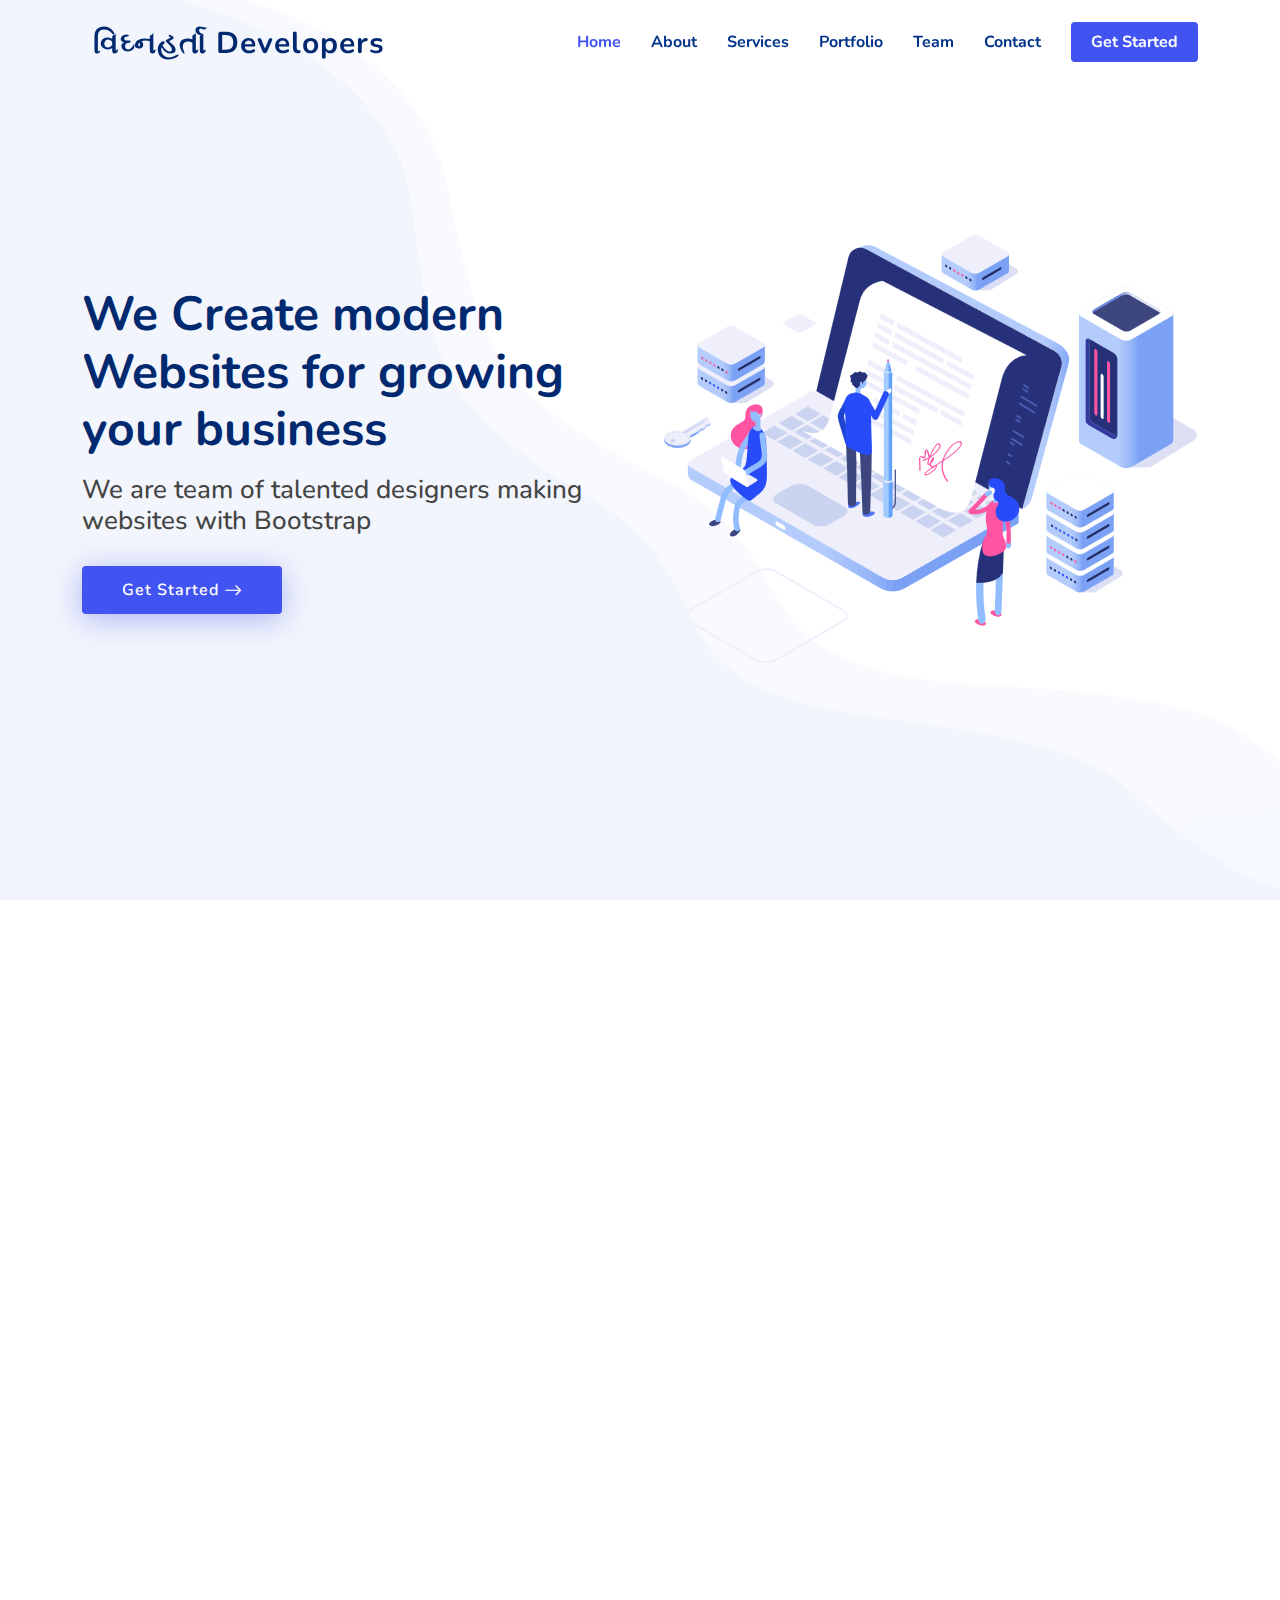
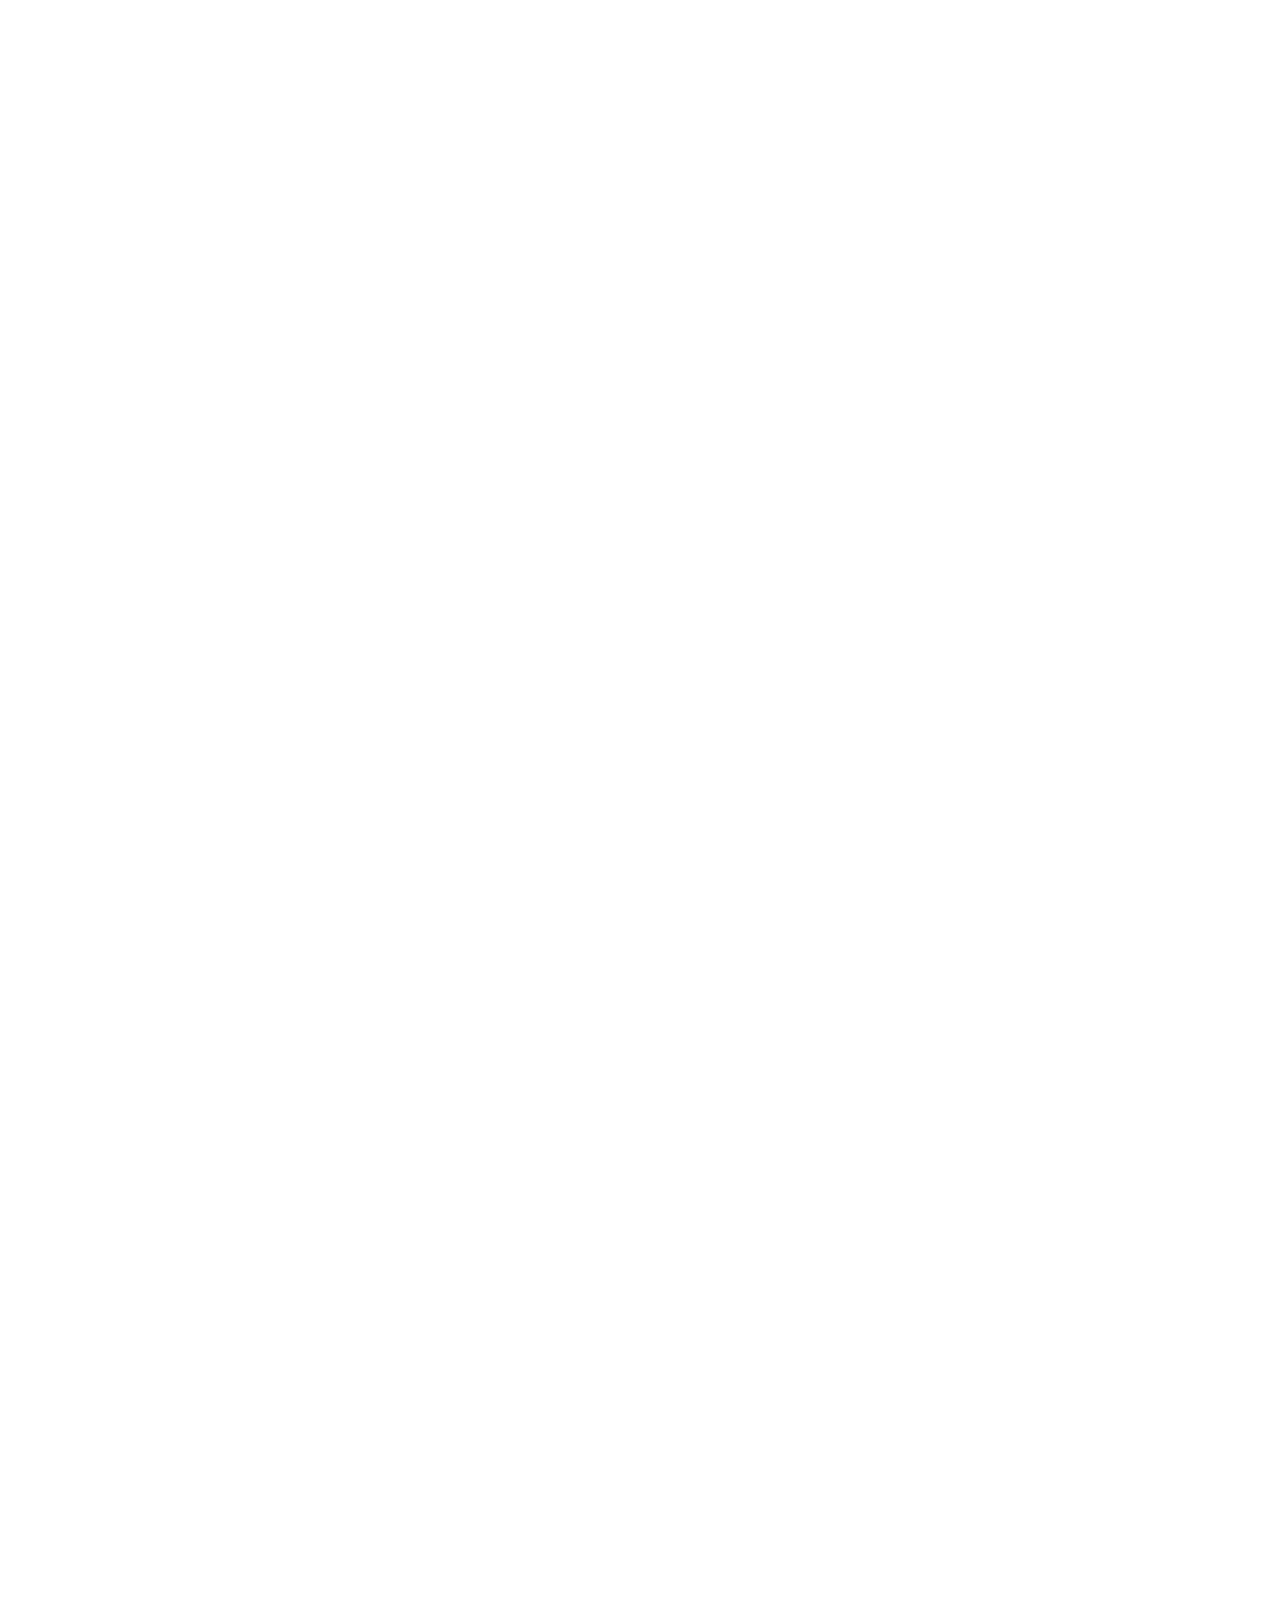
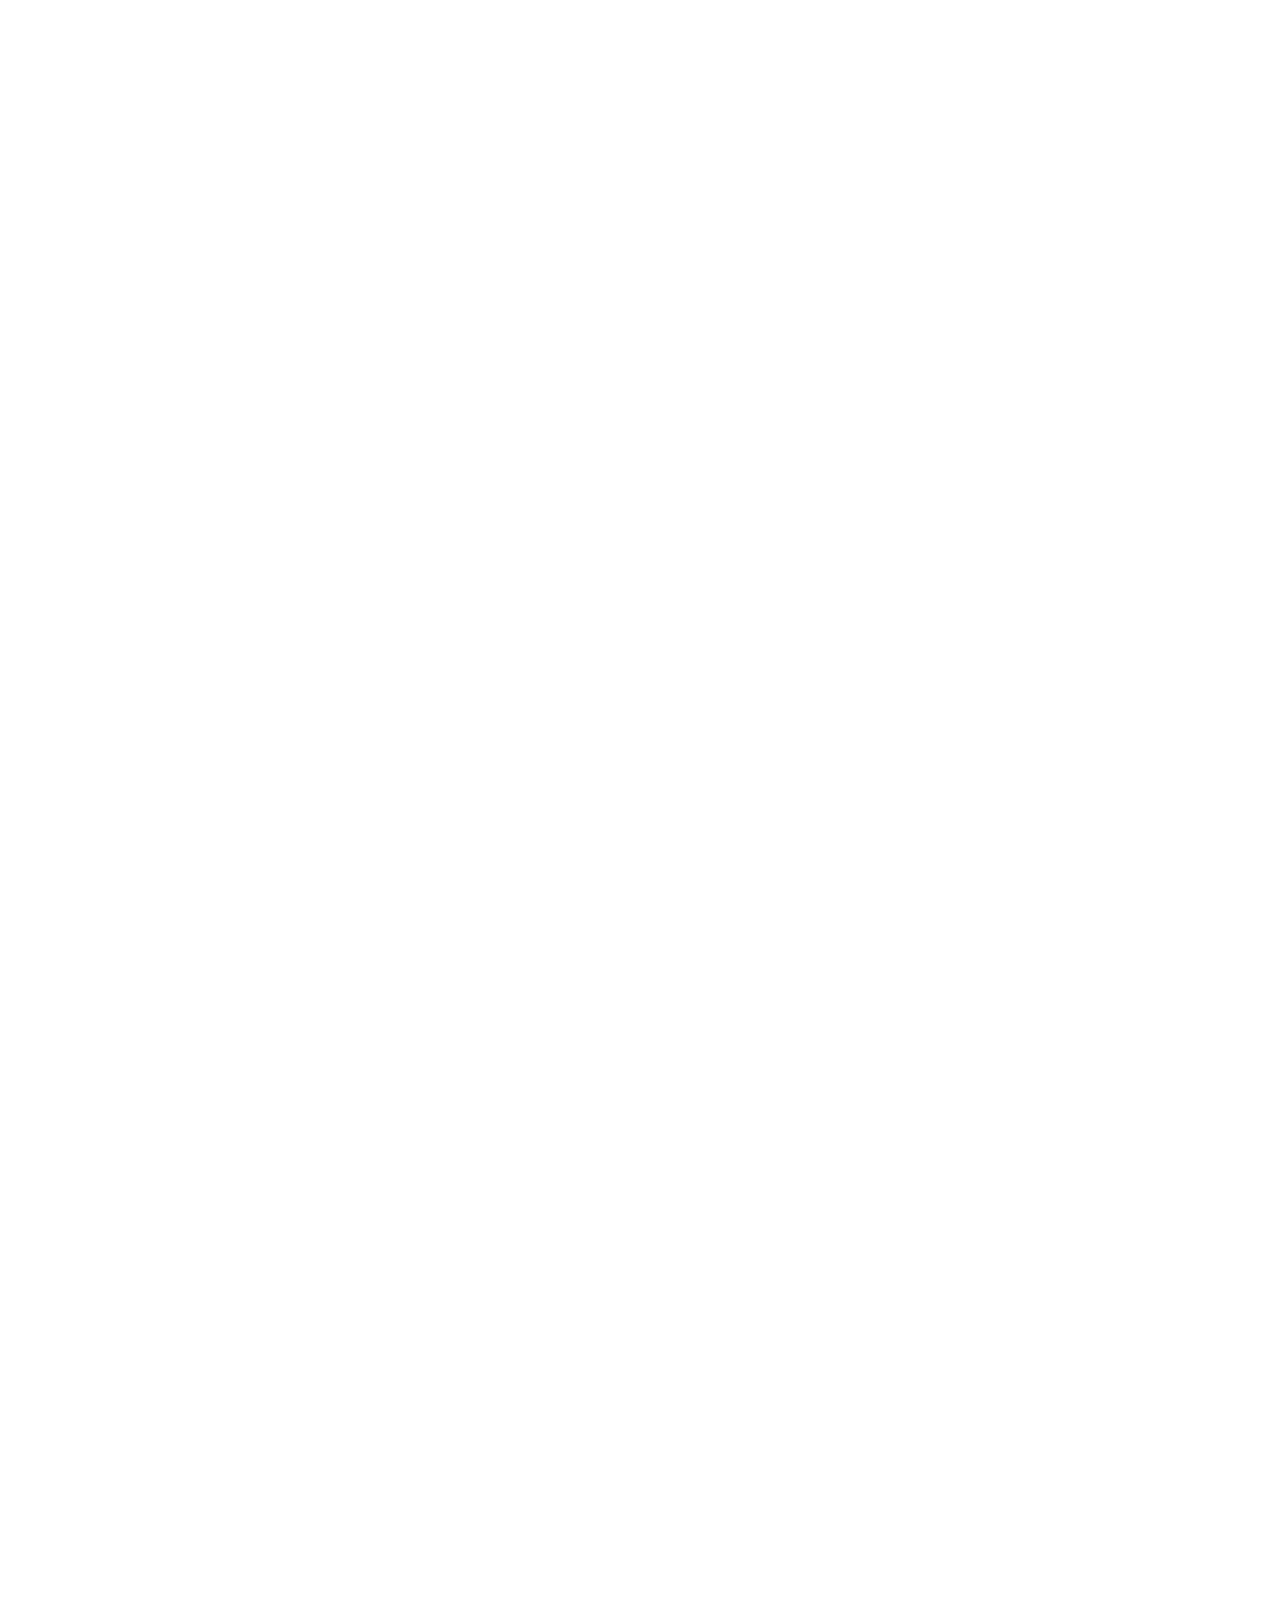
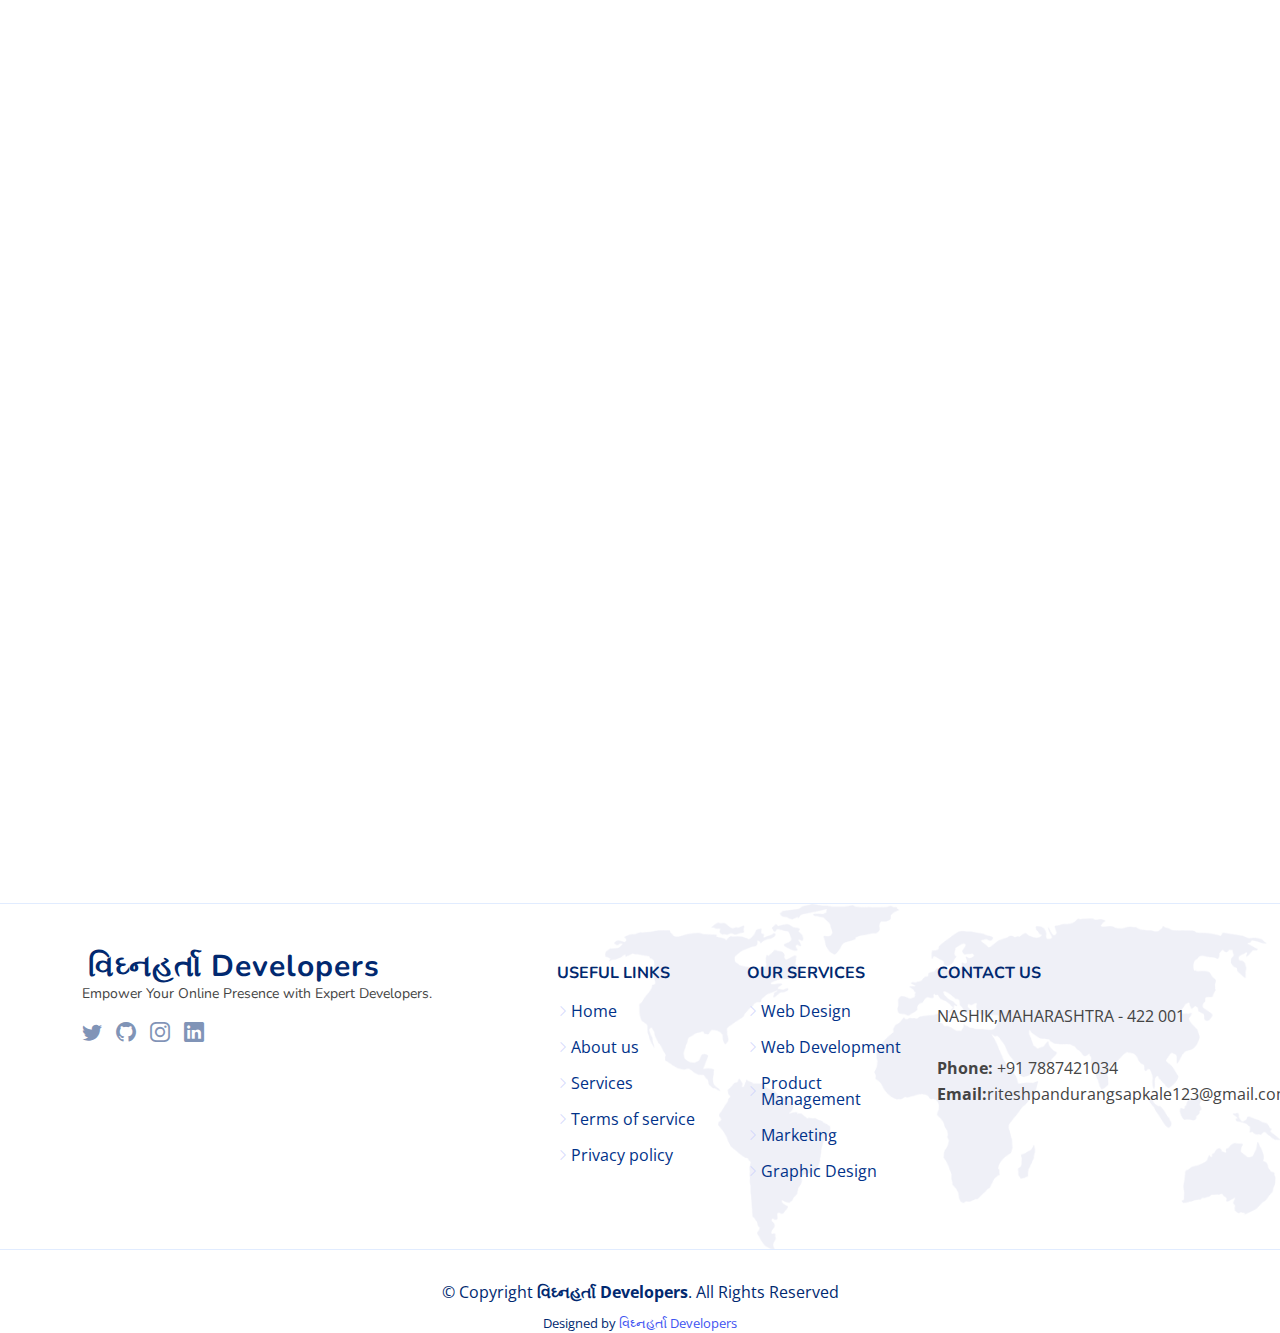
==== index.html @ b21da6dd "first commit" ====
<!DOCTYPE html>
<html lang="en">

<head>
  <meta charset="utf-8">
  <meta content="width=device-width, initial-scale=1.0" name="viewport">

  <title>Vighnaharta Developers</title>
  <meta content="" name="description">
  <meta content="" name="keywords">

  <!-- Favicons -->
  <link href="assets/img/—Pngtree—lord ganesha hindu god vector_9169460.png" rel="icon">
  <link href="assets/img/—Pngtree—lord ganesha hindu god vector_9169460.png" rel="—Pngtree—lord">

  <!-- Google Fonts -->
  <link href="https://fonts.googleapis.com/css?family=Open+Sans:300,300i,400,400i,600,600i,700,700i|Nunito:300,300i,400,400i,600,600i,700,700i|Poppins:300,300i,400,400i,500,500i,600,600i,700,700i" rel="stylesheet">

  <!-- Vendor CSS Files -->
  <link href="assets/vendor/aos/aos.css" rel="stylesheet">
  <link href="assets/vendor/bootstrap/css/bootstrap.min.css" rel="stylesheet">
  <link href="assets/vendor/bootstrap-icons/bootstrap-icons.css" rel="stylesheet">
  <link href="assets/vendor/glightbox/css/glightbox.min.css" rel="stylesheet">
  <link href="assets/vendor/remixicon/remixicon.css" rel="stylesheet">
  <link href="assets/vendor/swiper/swiper-bundle.min.css" rel="stylesheet">

  <!-- Template Main CSS File -->
  <link href="assets/css/style.css" rel="stylesheet">

  <!-- =======================================================
  * Template Name: FlexStart
  * Template URL: https://bootstrapmade.com/flexstart-bootstrap-startup-template/
  * Updated: Mar 17 2024 with Bootstrap v5.3.3
  * Author: BootstrapMade.com
  * License: https://bootstrapmade.com/license/
  ======================================================== -->
</head>

<body>

  <!-- ======= Header ======= -->
  <header id="header" class="header fixed-top">
    <div class="container-fluid container-xl d-flex align-items-center justify-content-between">

      <a href="index.html" class="logo d-flex align-items-center">
        <img src="assets/img/—Pngtree—lord ganesha hindu god vector_9169460.png" alt="">
        <span>વિઘ્નહર્તા Developers </span>
      </a>

      <nav id="navbar" class="navbar">
        <ul>
          <li><a class="nav-link scrollto active" href="#hero">Home</a></li>
          <li><a class="nav-link scrollto" href="#about">About</a></li>
          <li><a class="nav-link scrollto" href="#features">Services</a></li>
          <li><a class="nav-link scrollto" href="#portfolio">Portfolio</a></li>
          <li><a class="nav-link scrollto" href="#team">Team</a></li>

            <ul>

              <li><a class="nav-link scrollto" href="https://linktr.ee/riteshsapkale">Contact</a></li>
          <li><a class="getstarted scrollto" href="https://linktr.ee/riteshsapkale">Get Started</a></li>
        </ul>
        <i class="bi bi-list mobile-nav-toggle"></i>
      </nav><!-- .navbar -->

    </div>
  </header><!-- End Header -->

  <!-- ======= Hero Section ======= -->
  <section id="hero" class="hero d-flex align-items-center">

    <div class="container">
      <div class="row">
        <div class="col-lg-6 d-flex flex-column justify-content-center">
          <h1 data-aos="fade-up">We Create modern Websites for growing your business</h1>
          <h2 data-aos="fade-up" data-aos-delay="400">We are team of talented designers making websites with Bootstrap</h2>
          <div data-aos="fade-up" data-aos-delay="600">
            <div class="text-center text-lg-start">
              <a href="https://linktr.ee/riteshsapkale" class="btn-get-started scrollto d-inline-flex align-items-center justify-content-center align-self-center">
                <span>Get Started</span>
                <i class="bi bi-arrow-right"></i>
              </a>
            </div>
          </div>
        </div>
        <div class="col-lg-6 hero-img" data-aos="zoom-out" data-aos-delay="200">
          <img src="assets/img/hero-img.png" class="img-fluid" alt="">
        </div>
      </div>
    </div>

  </section><!-- End Hero -->

  <main id="main">
    <!-- ======= About Section ======= -->
    <section id="about" class="about">

      <div class="container" data-aos="fade-up">
        <div class="row gx-0">

          <div class="col-lg-6 d-flex flex-column justify-content-center" data-aos="fade-up" data-aos-delay="200">
            <div class="content">
              <h3>Who We Are</h3>
              <h2>We are Always Ready To Develop & Design your Website </h2>
              <p>
                Welcome to R Company, your premier partner for innovative website design and development. Specializing in Bootstrap, we deliver responsive, mobile-first websites that are not only visually appealing but also highly functional. Our team of expert designers and developers is dedicated to creating custom solutions that enhance user experience and engagement, ensuring your business stands out in the digital landscape. Let us help you transform your online presence with cutting-edge design and robust development.
              </p>
              <div class="text-center text-lg-start">
                <a href="https://linktr.ee/riteshsapkale" class="btn-read-more d-inline-flex align-items-center justify-content-center align-self-center">
                  <span>Read More</span>
                  <i class="bi bi-arrow-right"></i>
                </a>
              </div>
            </div>
          </div>

          <div class="col-lg-6 d-flex align-items-center" data-aos="zoom-out" data-aos-delay="200">
            <img src="assets/img/about.jpg" class="img-fluid" alt="">
          </div>

        </div>
      </div>

    </section><!-- End About Section -->

    <!-- ======= Values Section ======= -->
    <section id="values" class="values">

      <div class="container" data-aos="fade-up">

        <header class="section-header">
          <h2>Our Values</h2>
          <p>Get Your Dreams Come True With Top Quality Website Development Services</p>
        </header>

        <div class="row">

          <div class="col-lg-4" data-aos="fade-up" data-aos-delay="200">
            <div class="box">
              <img src="assets/img/values-1.png" class="img-fluid" alt="">
              <h3>Get Quality Website Development Services</h3>
              <p>we have Transforming Ideas into Digital Reality: Expert Website Development Services.</p>
            </div>
          </div>

          <div class="col-lg-4 mt-4 mt-lg-0" data-aos="fade-up" data-aos-delay="400">
            <div class="box">
              <img src="assets/img/values-2.png" class="img-fluid" alt="">
              <h3>Get Fast Delivery Service</h3>
              <p>Ready, Set, Launch: Accelerate Your Online Success with Fast Website Delivery.</p>
            </div>
          </div>

          <div class="col-lg-4 mt-4 mt-lg-0" data-aos="fade-up" data-aos-delay="600">
            <div class="box">
              <img src="assets/img/values-3.png" class="img-fluid" alt="">
              <h3> Get All Type Of Websites </h3>
              <p>We offers All Types of Websites, One High Standard of Excellence.</p>
            </div>
          </div>

        </div>

      </div>

    </section><!-- End Values Section -->

    <!-- ======= Counts Section ======= -->
    <section id="counts" class="counts">
      <div class="container" data-aos="fade-up">

        <div class="row gy-4">

          <div class="col-lg-3 col-md-6">
            <div class="count-box">
              <i class="bi bi-emoji-smile"></i>
              <div>
                <span data-purecounter-start="0" data-purecounter-end="99" data-purecounter-duration="1" class="purecounter"></span>
                <p>Happy Clients</p>
              </div>
            </div>
          </div>

          <div class="col-lg-3 col-md-6">
            <div class="count-box">
              <i class="bi bi-journal-richtext" style="color: #ee6c20;"></i>
              <div>
                <span data-purecounter-start="0" data-purecounter-end="119" data-purecounter-duration="1" class="purecounter"></span>
                <p>Projects</p>
              </div>
            </div>
          </div>

          <div class="col-lg-3 col-md-6">
            <div class="count-box">
              <i class="bi bi-headset" style="color: #15be56;"></i>
              <div>
                <span data-purecounter-start="0" data-purecounter-end="24" data-purecounter-duration="1" class="purecounter"></span>
                <p>Hours Of Support</p>
              </div>
            </div>
          </div>

          <div class="col-lg-3 col-md-6">
            <div class="count-box">
              <i class="bi bi-people" style="color: #bb0852;"></i>
              <div>
                <span data-purecounter-start="0" data-purecounter-end="9" data-purecounter-duration="1" class="purecounter"></span>
                <p>Hard Workers</p>
              </div>
            </div>
          </div>

        </div>

      </div>
    </section><!-- End Counts Section -->

    <!-- ======= Features Section ======= -->
    <section id="features" class="features">

      <div class="container" data-aos="fade-up">

        <header class="section-header">
          <h2>Features</h2>
          <p>Turn Your Vision into Reality with Our Advanced Website Features and Support</p>
        </header>

        <div class="row">

          <div class="col-lg-6">
            <img src="assets/img/features.png" class="img-fluid" alt="">
          </div>

          <div class="col-lg-6 mt-5 mt-lg-0 d-flex">
            <div class="row align-self-center gy-4">

              <div class="col-md-6" data-aos="zoom-out" data-aos-delay="200">
                <div class="feature-box d-flex align-items-center">
                  <i class="bi bi-check"></i>
                  <h3>Custom Design</h3>
                </div>
              </div>

              <div class="col-md-6" data-aos="zoom-out" data-aos-delay="300">
                <div class="feature-box d-flex align-items-center">
                  <i class="bi bi-check"></i>
                  <h3>Responsive Design</h3>
                </div>
              </div>

              <div class="col-md-6" data-aos="zoom-out" data-aos-delay="400">
                <div class="feature-box d-flex align-items-center">
                  <i class="bi bi-check"></i>
                  <h3>Content Management System (CMS)</h3>
                </div>
              </div>

              <div class="col-md-6" data-aos="zoom-out" data-aos-delay="500">
                <div class="feature-box d-flex align-items-center">
                  <i class="bi bi-check"></i>
                  <h3>E-commerce Functionality</h3>
                </div>
              </div>

              <div class="col-md-6" data-aos="zoom-out" data-aos-delay="600">
                <div class="feature-box d-flex align-items-center">
                  <i class="bi bi-check"></i>
                  <h3>Technical Support</h3>
                </div>
              </div>

              <div class="col-md-6" data-aos="zoom-out" data-aos-delay="700">
                <div class="feature-box d-flex align-items-center">
                  <i class="bi bi-check"></i>
                  <h3>Social Media Integration</h3>
                </div>
              </div>

              <div class="col-md-6" data-aos="zoom-out" data-aos-delay="700">
                <div class="feature-box d-flex align-items-center">
                  <i class="bi bi-check"></i>
                  <h3>Digital Marketing</h3>
                </div>
              </div>
              <div class="col-md-6" data-aos="zoom-out" data-aos-delay="700">
                <div class="feature-box d-flex align-items-center">
                  <i class="bi bi-check"></i>
                  <h3>Graphic Design</h3>
                </div>
              </div>



            </div>
          </div>

        </div> <!-- / row -->

        <!-- Feature Tabs -->
        <div class="row feture-tabs" data-aos="fade-up">
          <div class="col-lg-6">
            <h3>We Will Help You In Your College Project's with Our Expertise.</h3>

            <!-- Tabs -->
            <ul class="nav nav-pills mb-3">
              <li>
                <a class="nav-link active" data-bs-toggle="pill" href="#tab1">Project Managemen</a>
              </li>
              <li>
                <a class="nav-link" data-bs-toggle="pill" href="#tab2"> Design & Development</a>
              </li>
              <li>
                <a class="nav-link" data-bs-toggle="pill" href="#tab3">Testing and Debugging</a>
              </li>
            </ul><!-- End Tabs -->

            <!-- Tab Content -->
            <div class="tab-content">

              <div class="tab-pane fade show active" id="tab1">
                <p> Provide project management support by assisting with task planning, milestone tracking, and coordinating team efforts if it's a group project.</p>
                <div class="d-flex align-items-center mb-2">
                  <i class="bi bi-check2"></i>
                  <h4>Get Help In Presentation and Demo</h4>
                </div>
                <p>Help prepare for presentations and demos by creating visually appealing slides, rehearsing presentations, and showcasing the website's features and functionalities effectively.</p>
                <div class="d-flex align-items-center mb-2">
                  <i class="bi bi-check2"></i>
                  <h4>Learn Content Creation </h4>
                </div>
                <p>Provide support in creating engaging and relevant content for the website, including text, images, videos, and other media.</p>
              </div><!-- End Tab 1 Content -->

              <div class="tab-pane fade show" id="tab2">
                <p>Help with creating visually appealing layouts, choosing color schemes, selecting fonts, and optimizing user experience (UX) and user interface (UI) design.</p>
                <div class="d-flex align-items-center mb-2">
                  <i class="bi bi-check2"></i>
                  <h4>Get Help In Responsive Design </h4>
                </div>
                <p>Ensure that the website is responsive and mobile-friendly, adapting seamlessly to different screen sizes and devices.</p>
                <div class="d-flex align-items-center mb-2">
                  <i class="bi bi-check2"></i>
                  <h4>Get Technical Guidance</h4>
                </div>
                <p>Offer guidance on coding languages (HTML, CSS, Python, JavaScript, etc.), frameworks (Bootstrap, React, Angular, etc.), and best practices in web development.</p>
              </div><!-- End Tab 2 Content -->

              <div class="tab-pane fade show" id="tab3">
                <p>Help with testing the website for functionality, performance, and cross-browser compatibility, as well as identifying and fixing any bugs or issues.</p>
                <div class="d-flex align-items-center mb-2">
                  <i class="bi bi-check2"></i>
                  <h4>Get Help In error & Bug </h4>
                </div>
                <p>Struggling with bugs in your college project? We've got you covered! Let us fix those glitches and ensure your project shines</p>
                <div class="d-flex align-items-center mb-2">
                  <i class="bi bi-check2"></i>
                  <h4>Testing website</h4>
                </div>
                <p>We will Help In testing the website for functionality, performance, and cross-browser compatibility With our Expertise </p>
              </div><!-- End Tab 3 Content -->

            </div>

          </div>

          <div class="col-lg-6">
            <img src="assets/img/features-2.png" class="img-fluid" alt="">
          </div>

        </div><!-- End Feature Tabs -->

        <!-- Feature Icons -->
        <div class="row feature-icons" data-aos="fade-up">
          <h3>Boost Your Website's Reach with Our Expert Marketing Solutions</h3>

          <div class="row">

            <div class="col-xl-4 text-center" data-aos="fade-right" data-aos-delay="100">
              <img src="assets/img/features-3.png" class="img-fluid p-4" alt="">
            </div>

            <div class="col-xl-8 d-flex content">
              <div class="row align-self-center gy-4">

                <div class="col-md-6 icon-box" data-aos="fade-up">
                  <i class="ri-live-fill"></i>
                  <div>
                    <h4>Content Marketing </h4>
                    <p>Create engaging and valuable content such as blog posts, articles, infographics, and videos to attract and engage the target audience, drive traffic, and enhance brand authority.</p>
                  </div>
                </div>

                <div class="col-md-6 icon-box" data-aos="fade-up" data-aos-delay="100">
                  <i class="ri-mail-fill"></i>
                  <div>
                    <h4>Email Marketing</h4>
                    <p>Create and optimize email campaigns to nurture leads, promote products or services, drive sales, and build customer relationships through personalized and targeted messaging.</p>
                  </div>
                </div>

                <div class="col-md-6 icon-box" data-aos="fade-up" data-aos-delay="200">
                  <i class="ri-smartphone-fill"></i>
                  <div>
                    <h4>Mobile Marketing</h4>
                    <p>Optimize the website and marketing strategies for mobile users, considering mobile-friendly design, mobile SEO, app marketing, and location-based targeting</p>
                  </div>
                </div>

                <div class="col-md-6 icon-box" data-aos="fade-up" data-aos-delay="300">
                  <i class="ri-user-heart-fill"></i>
                  <div>
                    <h4>Influencer Marketing</h4>
                    <p>Collaborate with influencers and industry experts to reach a wider audience, gain credibility, and generate buzz around the brand or website.
                    </p>
                  </div>
                </div>

                <div class="col-md-6 icon-box" data-aos="fade-up" data-aos-delay="400">
                  <i class="ri-plant-fill"></i>
                  <div>
                    <h4>Online Reputation Management (ORM)</h4>
                    <p></p>addressing customer feedback, and maintaining a positive brand image across digital channels.
                  </div>
                </div>

                <div class="col-md-6 icon-box" data-aos="fade-up" data-aos-delay="500">
                  <i class="ri-advertisement-fill"></i>
                  <div>
                    <h4>Pay-Per-Click (PPC) Advertising</h4>
                    <p>Set up and manage PPC campaigns on platforms like Google Ads and social media ads to drive targeted traffic, leads, and conversions through paid advertising.</p>
                  </div>
                </div>

              </div>
            </div>

          </div>

        </div><!-- End Feature Icons -->

      </div>

    </section><!-- End Features Section -->

    <!-- ======= Pricing Section ======= -->
    <section id="pricing" class="pricing">

      <div class="container" data-aos="fade-up">

        <header class="section-header">
          <h2>Pricing</h2>
          <p>Check our Pricing</p>
        </header>

        <div class="row gy-4" data-aos="fade-left">

          <div class="col-lg-3 col-md-6" data-aos="zoom-in" data-aos-delay="100">
            <div class="box">
              <h3 style="color: #07d5c0;">Free Plan</h3>
              <div class="price"><sup>₹</sup>0<span></div>
              <img src="assets/img/pricing-free.png" class="img-fluid" alt="">
              <ul>
                <li>Checking</li>
                <li>Advising</li>
                <li>feedback</li>
                <li class="na">error solving</li>
                <li class="na">bug fixing</li>
              </ul>
              <a href="https://tr.ee/Bpcn8s-QHz" class="btn-buy">Get</a>
            </div>
          </div>

          <div class="col-lg-3 col-md-6" data-aos="zoom-in" data-aos-delay="200">
            <div class="box">
              <span class="featured">Featured</span>
              <h3 style="color: #65c600;">Starter Plan</h3>
              <div class="price"><sup>₹</sup>2499<span> </div>
              <img src="assets/img/pricing-starter.png" class="img-fluid" alt="">
              <ul>
                <li>Graphic Design</li>
                <li>Web Design</li>
                <li>bug fixing</li>
                <li>Logo</li>
                <li class="na">website</li>
              </ul>
              <a href="https://tr.ee/Bpcn8s-QHz" class="btn-buy">Get</a>
            </div>
          </div>

          <div class="col-lg-3 col-md-6" data-aos="zoom-in" data-aos-delay="300">
            <div class="box">
              <h3 style="color: #ff901c;">Business Plan</h3>
              <div class="price"><sup>₹</sup>5499<span> </div>
              <img src="assets/img/pricing-business.png" class="img-fluid" alt="">
              <ul>
                <li>College Project</li>
                <li>Graphic Design</li>
                <li>Website</li>
                <li>logo</li>
                <li class="na">Marketing</li>
              </ul>
              <a href="https://tr.ee/Bpcn8s-QHz" class="btn-buy">Get</a>
            </div>
          </div>

          <div class="col-lg-3 col-md-6" data-aos="zoom-in" data-aos-delay="400">
            <div class="box">
              <h3 style="color: #ff0071;">Advanced Plan</h3>
              <div class="price"><sup>₹</sup>8499<span> </div>
              <img src="assets/img/pricing-ultimate.png" class="img-fluid" alt="">
              <ul>
                <li>College Project</li>
                <li>Graphic Design</li>
                <li>Website</li>
                <li>Logo</li>
                <li>Marketing</li>
              </ul>
              <a href="https://tr.ee/Bpcn8s-QHz" class="btn-buy">Get</a>
            </div>
          </div>

        </div>

      </div>

    </section><!-- End Pricing Section -->

    <!-- ======= F.A.Q Section ======= -->
    <section id="faq" class="faq">

      <div class="container" data-aos="fade-up">

        <header class="section-header">
          <h2>F.A.Q</h2>
          <p>Frequently Asked Questions</p>
        </header>

        <div class="row">
          <div class="col-lg-6">
            <!-- F.A.Q List 1-->
            <div class="accordion accordion-flush" id="faqlist1">
              <div class="accordion-item">
                <h2 class="accordion-header">
                  <button class="accordion-button collapsed" type="button" data-bs-toggle="collapse" data-bs-target="#faq-content-1">
                    What services do you offer?
                  </button>
                </h2>
                <div id="faq-content-1" class="accordion-collapse collapse" data-bs-parent="#faqlist1">
                  <div class="accordion-body">
                    Website Design, Front-End Development, Back-End Development, Full-Stack Development, E-Commerce Solutions, Content Management Systems (CMS), Responsive Design, SEO Services, Website Maintenance, Custom Web Applications.
                  </div>
                </div>
              </div>

              <div class="accordion-item">
                <h2 class="accordion-header">
                  <button class="accordion-button collapsed" type="button" data-bs-toggle="collapse" data-bs-target="#faq-content-2">
                    How experienced is your team?
                  </button>
                </h2>
                <div id="faq-content-2" class="accordion-collapse collapse" data-bs-parent="#faqlist1">
                  <div class="accordion-body">
                    We have team of experts & experienced Web-developers , We Helped Many students and businesses to build their websites , Projects. 
                  </div>
                </div>
              </div>              
            </div>
          </div>

          <div class="col-lg-6">

            <!-- F.A.Q List 2-->
            <div class="accordion accordion-flush" id="faqlist2">

              <div class="accordion-item">
                <h2 class="accordion-header">
                  <button class="accordion-button collapsed" type="button" data-bs-toggle="collapse" data-bs-target="#faq2-content-1">
                    How long does it take to complete a website project ?
                  </button>
                </h2>
                <div id="faq2-content-1" class="accordion-collapse collapse" data-bs-parent="#faqlist2">
                  <div class="accordion-body">
                    We Have expert team of developers who can deliver the site in as little as two.
                  </div>
                </div>
              </div>

              <div class="accordion-item">
                <h2 class="accordion-header">
                  <button class="accordion-button collapsed" type="button" data-bs-toggle="collapse" data-bs-target="#faq2-content-2">
                    What is your pricing structure ?
                  </button>
                </h2>
                <div id="faq2-content-2" class="accordion-collapse collapse" data-bs-parent="#faqlist2">
                  <div class="accordion-body">
                    We have different 4 plans form Free plan to Advanced  Plan which suits every business type and budget.
                   Our pricing starts from ₹ 2499.
                  </div>
                </div>
              </div>
            </div>
          </div>

        </div>

      </div>

    </section><!-- End F.A.Q Section -->

    <!-- ======= Portfolio Section =======  
    <section id="portfolio" class="portfolio">

      <div class="container" data-aos="fade-up">

        <header class="section-header">
          <h2>Portfolio</h2>
          <p>Check our latest work</p>
        </header>

        <div class="row" data-aos="fade-up" data-aos-delay="100">
          <div class="col-lg-12 d-flex justify-content-center">
            <ul id="portfolio-flters">
              <li data-filter="*" class="filter-active">All</li>
              <li data-filter=".filter-app">App</li>
              <li data-filter=".filter-card">Card</li>
              <li data-filter=".filter-web">Web</li>
            </ul>
          </div>
        </div> 

        <div class="row gy-4 portfolio-container" data-aos="fade-up" data-aos-delay="200">

          <div class="col-lg-4 col-md-6 portfolio-item filter-app">
            <div class="portfolio-wrap">
              <img src="assets/img/portfolio/portfolio-1.jpg" class="img-fluid" alt="">
              <div class="portfolio-info">
                <h4>App 1</h4>
                <p>App</p>
                <div class="portfolio-links">
                  <a href="assets/img/portfolio/portfolio-1.jpg" data-gallery="portfolioGallery" class="portfokio-lightbox" title="App 1"><i class="bi bi-plus"></i></a>
                  <a href="portfolio-details.html" title="More Details"><i class="bi bi-link"></i></a>
                </div>
              </div>
            </div>
          </div>

          <div class="col-lg-4 col-md-6 portfolio-item filter-web">
            <div class="portfolio-wrap">
              <img src="assets/img/portfolio/portfolio-2.jpg" class="img-fluid" alt="">
              <div class="portfolio-info">
                <h4>Web 3</h4>
                <p>Web</p>
                <div class="portfolio-links">
                  <a href="assets/img/portfolio/portfolio-2.jpg" data-gallery="portfolioGallery" class="portfokio-lightbox" title="Web 3"><i class="bi bi-plus"></i></a>
                  <a href="portfolio-details.html" title="More Details"><i class="bi bi-link"></i></a>
                </div>
              </div>
            </div>
          </div>

          <div class="col-lg-4 col-md-6 portfolio-item filter-app">
            <div class="portfolio-wrap">
              <img src="assets/img/portfolio/portfolio-3.jpg" class="img-fluid" alt="">
              <div class="portfolio-info">
                <h4>App 2</h4>
                <p>App</p>
                <div class="portfolio-links">
                  <a href="assets/img/portfolio/portfolio-3.jpg" data-gallery="portfolioGallery" class="portfokio-lightbox" title="App 2"><i class="bi bi-plus"></i></a>
                  <a href="portfolio-details.html" title="More Details"><i class="bi bi-link"></i></a>
                </div>
              </div>
            </div>
          </div>

          <div class="col-lg-4 col-md-6 portfolio-item filter-card">
            <div class="portfolio-wrap">
              <img src="assets/img/portfolio/portfolio-4.jpg" class="img-fluid" alt="">
              <div class="portfolio-info">
                <h4>Card 2</h4>
                <p>Card</p>
                <div class="portfolio-links">
                  <a href="assets/img/portfolio/portfolio-4.jpg" data-gallery="portfolioGallery" class="portfokio-lightbox" title="Card 2"><i class="bi bi-plus"></i></a>
                  <a href="portfolio-details.html" title="More Details"><i class="bi bi-link"></i></a>
                </div>
              </div>
            </div>
          </div>

          <div class="col-lg-4 col-md-6 portfolio-item filter-web">
            <div class="portfolio-wrap">
              <img src="assets/img/portfolio/portfolio-5.jpg" class="img-fluid" alt="">
              <div class="portfolio-info">
                <h4>Web 2</h4>
                <p>Web</p>
                <div class="portfolio-links">
                  <a href="assets/img/portfolio/portfolio-5.jpg" data-gallery="portfolioGallery" class="portfokio-lightbox" title="Web 2"><i class="bi bi-plus"></i></a>
                  <a href="portfolio-details.html" title="More Details"><i class="bi bi-link"></i></a>
                </div>
              </div>
            </div>
          </div>

          <div class="col-lg-4 col-md-6 portfolio-item filter-app">
            <div class="portfolio-wrap">
              <img src="assets/img/portfolio/portfolio-6.jpg" class="img-fluid" alt="">
              <div class="portfolio-info">
                <h4>App 3</h4>
                <p>App</p>
                <div class="portfolio-links">
                  <a href="assets/img/portfolio/portfolio-6.jpg" data-gallery="portfolioGallery" class="portfokio-lightbox" title="App 3"><i class="bi bi-plus"></i></a>
                  <a href="portfolio-details.html" title="More Details"><i class="bi bi-link"></i></a>
                </div>
              </div>
            </div>
          </div>

          <div class="col-lg-4 col-md-6 portfolio-item filter-card">
            <div class="portfolio-wrap">
              <img src="assets/img/portfolio/portfolio-7.jpg" class="img-fluid" alt="">
              <div class="portfolio-info">
                <h4>Card 1</h4>
                <p>Card</p>
                <div class="portfolio-links">
                  <a href="assets/img/portfolio/portfolio-7.jpg" data-gallery="portfolioGallery" class="portfokio-lightbox" title="Card 1"><i class="bi bi-plus"></i></a>
                  <a href="portfolio-details.html" title="More Details"><i class="bi bi-link"></i></a>
                </div>
              </div>
            </div>
          </div>

          <div class="col-lg-4 col-md-6 portfolio-item filter-card">
            <div class="portfolio-wrap">
              <img src="assets/img/portfolio/portfolio-8.jpg" class="img-fluid" alt="">
              <div class="portfolio-info">
                <h4>Card 3</h4>
                <p>Card</p>
                <div class="portfolio-links">
                  <a href="assets/img/portfolio/portfolio-8.jpg" data-gallery="portfolioGallery" class="portfokio-lightbox" title="Card 3"><i class="bi bi-plus"></i></a>
                  <a href="portfolio-details.html" title="More Details"><i class="bi bi-link"></i></a>
                </div>
              </div>
            </div>
          </div>

          <div class="col-lg-4 col-md-6 portfolio-item filter-web">
            <div class="portfolio-wrap">
              <img src="assets/img/portfolio/portfolio-9.jpg" class="img-fluid" alt="">
              <div class="portfolio-info">
                <h4>Web 3</h4>
                <p>Web</p>
                <div class="portfolio-links">
                  <a href="assets/img/portfolio/portfolio-9.jpg" data-gallery="portfolioGallery" class="portfokio-lightbox" title="Web 3"><i class="bi bi-plus"></i></a>
                  <a href="portfolio-details.html" title="More Details"><i class="bi bi-link"></i></a>
                </div>
              </div>
            </div>
          </div>

        </div>

      </div>

    </section><!-- End Portfolio Section --> 

    <!-- ======= Testimonials Section ======= 
    <section id="testimonials" class="testimonials">

      <div class="container" data-aos="fade-up">

        <header class="section-header">
          <h2>Testimonials</h2>
          <p>What they are saying about us</p>
        </header>

        <div class="testimonials-slider swiper" data-aos="fade-up" data-aos-delay="200">
          <div class="swiper-wrapper">

            <div class="swiper-slide">
              <div class="testimonial-item">
                <div class="stars">
                  <i class="bi bi-star-fill"></i><i class="bi bi-star-fill"></i><i class="bi bi-star-fill"></i><i class="bi bi-star-fill"></i><i class="bi bi-star-fill"></i>
                </div>
                <p>
                  Proin iaculis purus consequat sem cure digni ssim donec porttitora entum suscipit rhoncus. Accusantium quam, ultricies eget id, aliquam eget nibh et. Maecen aliquam, risus at semper.
                </p>
                <div class="profile mt-auto">
                  <img src="assets/img/testimonials/testimonials-1.jpg" class="testimonial-img" alt="">
                  <h3>Saul Goodman</h3>
                  <h4>Ceo &amp; Founder</h4>
                </div>
              </div>
            </div><!-- End testimonial item 

            <div class="swiper-slide">
              <div class="testimonial-item">
                <div class="stars">
                  <i class="bi bi-star-fill"></i><i class="bi bi-star-fill"></i><i class="bi bi-star-fill"></i><i class="bi bi-star-fill"></i><i class="bi bi-star-fill"></i>
                </div>
                <p>
                  Export tempor illum tamen malis malis eram quae irure esse labore quem cillum quid cillum eram malis quorum velit fore eram velit sunt aliqua noster fugiat irure amet legam anim culpa.
                </p>
                <div class="profile mt-auto">
                  <img src="assets/img/testimonials/testimonials-2.jpg" class="testimonial-img" alt="">
                  <h3>Sara Wilsson</h3>
                  <h4>Designer</h4>
                </div>
              </div>
            </div><!-- End testimonial item 

            <div class="swiper-slide">
              <div class="testimonial-item">
                <div class="stars">
                  <i class="bi bi-star-fill"></i><i class="bi bi-star-fill"></i><i class="bi bi-star-fill"></i><i class="bi bi-star-fill"></i><i class="bi bi-star-fill"></i>
                </div>
                <p>
                  Enim nisi quem export duis labore cillum quae magna enim sint quorum nulla quem veniam duis minim tempor labore quem eram duis noster aute amet eram fore quis sint minim.
                </p>
                <div class="profile mt-auto">
                  <img src="assets/img/testimonials/testimonials-3.jpg" class="testimonial-img" alt="">
                  <h3>Jena Karlis</h3>
                  <h4>Store Owner</h4>
                </div>
              </div>
            </div><!-- End testimonial item 

            <div class="swiper-slide">
              <div class="testimonial-item">
                <div class="stars">
                  <i class="bi bi-star-fill"></i><i class="bi bi-star-fill"></i><i class="bi bi-star-fill"></i><i class="bi bi-star-fill"></i><i class="bi bi-star-fill"></i>
                </div>
                <p>
                  Fugiat enim eram quae cillum dolore dolor amet nulla culpa multos export minim fugiat minim velit minim dolor enim duis veniam ipsum anim magna sunt elit fore quem dolore labore illum veniam.
                </p>
                <div class="profile mt-auto">
                  <img src="assets/img/testimonials/testimonials-4.jpg" class="testimonial-img" alt="">
                  <h3>Matt Brandon</h3>
                  <h4>Freelancer</h4>
                </div>
              </div>
            </div><!-- End testimonial item 

            <div class="swiper-slide">
              <div class="testimonial-item">
                <div class="stars">
                  <i class="bi bi-star-fill"></i><i class="bi bi-star-fill"></i><i class="bi bi-star-fill"></i><i class="bi bi-star-fill"></i><i class="bi bi-star-fill"></i>
                </div>
                <p>
                  Quis quorum aliqua sint quem legam fore sunt eram irure aliqua veniam tempor noster veniam enim culpa labore duis sunt culpa nulla illum cillum fugiat legam esse veniam culpa fore nisi cillum quid.
                </p>
                <div class="profile mt-auto">
                  <img src="assets/img/testimonials/testimonials-5.jpg" class="testimonial-img" alt="">
                  <h3>John Larson</h3>
                  <h4>Entrepreneur</h4>
                </div>
              </div>
            </div><!-- End testimonial item 

          </div>
          <div class="swiper-pagination"></div>
        </div>

      </div>

    </section><!-- End Testimonials Section -->

    <!-- ======= Team Section ======= 
    <section id="team" class="team">

      <div class="container" data-aos="fade-up">

        <header class="section-header">
          <h2>Team</h2>
          <p>Our hard working team</p>
        </header>

        <div class="row gy-4">

          <div class="col-lg-3 col-md-6 d-flex align-items-stretch" data-aos="fade-up" data-aos-delay="100">
            <div class="member">
              <div class="member-img">
                <img src="assets/img/team/team-1.jpg" class="img-fluid" alt="">
                <div class="social">
                  <a href=""><i class="bi bi-twitter"></i></a>
                  <a href=""><i class="bi bi-facebook"></i></a>
                  <a href=""><i class="bi bi-instagram"></i></a>
                  <a href=""><i class="bi bi-linkedin"></i></a>
                </div>
              </div>
              <div class="member-info">
                <h4>Walter White</h4>
                <span>Chief Executive Officer</span>
                <p>Velit aut quia fugit et et. Dolorum ea voluptate vel tempore tenetur ipsa quae aut. Ipsum exercitationem iure minima enim corporis et voluptate.</p>
              </div>
            </div>
          </div>

          <div class="col-lg-3 col-md-6 d-flex align-items-stretch" data-aos="fade-up" data-aos-delay="200">
            <div class="member">
              <div class="member-img">
                <img src="assets/img/team/team-2.jpg" class="img-fluid" alt="">
                <div class="social">
                  <a href=""><i class="bi bi-twitter"></i></a>
                  <a href=""><i class="bi bi-facebook"></i></a>
                  <a href=""><i class="bi bi-instagram"></i></a>
                  <a href=""><i class="bi bi-linkedin"></i></a>
                </div>
              </div>
              <div class="member-info">
                <h4>Sarah Jhonson</h4>
                <span>Product Manager</span>
                <p>Quo esse repellendus quia id. Est eum et accusantium pariatur fugit nihil minima suscipit corporis. Voluptate sed quas reiciendis animi neque sapiente.</p>
              </div>
            </div>
          </div>

          <div class="col-lg-3 col-md-6 d-flex align-items-stretch" data-aos="fade-up" data-aos-delay="300">
            <div class="member">
              <div class="member-img">
                <img src="assets/img/team/team-3.jpg" class="img-fluid" alt="">
                <div class="social">
                  <a href=""><i class="bi bi-twitter"></i></a>
                  <a href=""><i class="bi bi-facebook"></i></a>
                  <a href=""><i class="bi bi-instagram"></i></a>
                  <a href=""><i class="bi bi-linkedin"></i></a>
                </div>
              </div>
              <div class="member-info">
                <h4>William Anderson</h4>
                <span>CTO</span>
                <p>Vero omnis enim consequatur. Voluptas consectetur unde qui molestiae deserunt. Voluptates enim aut architecto porro aspernatur molestiae modi.</p>
              </div>
            </div>
          </div>

          <div class="col-lg-3 col-md-6 d-flex align-items-stretch" data-aos="fade-up" data-aos-delay="400">
            <div class="member">
              <div class="member-img">
                <img src="assets/img/team/team-4.jpg" class="img-fluid" alt="">
                <div class="social">
                  <a href=""><i class="bi bi-twitter"></i></a>
                  <a href=""><i class="bi bi-facebook"></i></a>
                  <a href=""><i class="bi bi-instagram"></i></a>
                  <a href=""><i class="bi bi-linkedin"></i></a>
                </div>
              </div>
              <div class="member-info">
                <h4>Amanda Jepson</h4>
                <span>Accountant</span>
                <p>Rerum voluptate non adipisci animi distinctio et deserunt amet voluptas. Quia aut aliquid doloremque ut possimus ipsum officia.</p>
              </div>
            </div>
          </div>

        </div>

      </div>

    </section><!-- End Team Section -->

    <!-- ======= Clients Section ======= 
    <section id="clients" class="clients">

      <div class="container" data-aos="fade-up">

        <header class="section-header">
          <h2>Our Clients</h2>
          <p>Temporibus omnis officia</p>
        </header>

        <div class="clients-slider swiper">
          <div class="swiper-wrapper align-items-center">
            <div class="swiper-slide"><img src="assets/img/clients/client-1.png" class="img-fluid" alt=""></div>
            <div class="swiper-slide"><img src="assets/img/clients/client-2.png" class="img-fluid" alt=""></div>
            <div class="swiper-slide"><img src="assets/img/clients/client-3.png" class="img-fluid" alt=""></div>
            <div class="swiper-slide"><img src="assets/img/clients/client-4.png" class="img-fluid" alt=""></div>
            <div class="swiper-slide"><img src="assets/img/clients/client-5.png" class="img-fluid" alt=""></div>
            <div class="swiper-slide"><img src="assets/img/clients/client-6.png" class="img-fluid" alt=""></div>
            <div class="swiper-slide"><img src="assets/img/clients/client-7.png" class="img-fluid" alt=""></div>
            <div class="swiper-slide"><img src="assets/img/clients/client-8.png" class="img-fluid" alt=""></div>
          </div>
          <div class="swiper-pagination"></div>
        </div>
      </div>

    </section><!-- End Clients Section -->

    <!-- ======= Recent Blog Posts Section ======= 
    <section id="recent-blog-posts" class="recent-blog-posts">

      <div class="container" data-aos="fade-up">

        <header class="section-header">
          <h2>Blog</h2>
          <p>Recent posts form our Blog</p>
        </header>

        <div class="row">

          <div class="col-lg-4">
            <div class="post-box">
              <div class="post-img"><img src="assets/img/blog/blog-1.jpg" class="img-fluid" alt=""></div>
              <span class="post-date">Tue, September 15</span>
              <h3 class="post-title">Eum ad dolor et. Autem aut fugiat debitis voluptatem consequuntur sit</h3>
              <a href="blog-single.html" class="readmore stretched-link mt-auto"><span>Read More</span><i class="bi bi-arrow-right"></i></a>
            </div>
          </div>

          <div class="col-lg-4">
            <div class="post-box">
              <div class="post-img"><img src="assets/img/blog/blog-2.jpg" class="img-fluid" alt=""></div>
              <span class="post-date">Fri, August 28</span>
              <h3 class="post-title">Et repellendus molestiae qui est sed omnis voluptates magnam</h3>
              <a href="blog-single.html" class="readmore stretched-link mt-auto"><span>Read More</span><i class="bi bi-arrow-right"></i></a>
            </div>
          </div>

          <div class="col-lg-4">
            <div class="post-box">
              <div class="post-img"><img src="assets/img/blog/blog-3.jpg" class="img-fluid" alt=""></div>
              <span class="post-date">Mon, July 11</span>
              <h3 class="post-title">Quia assumenda est et veritatis aut quae</h3>
              <a href="blog-single.html" class="readmore stretched-link mt-auto"><span>Read More</span><i class="bi bi-arrow-right"></i></a>
            </div>
          </div>

        </div>

      </div>

    </section><!-- End Recent Blog Posts Section --> 
  

    <!-- ======= Contact Section ======= 
    <section id="contact" class="contact">

      <div class="container" data-aos="fade-up">

        <header class="section-header">
          <h2>Contact</h2>
          <p>Contact Us</p>
        </header>

        <div class="row gy-4">

          <div class="col-lg-6">

            <div class="row gy-4">
              <div class="col-md-6">
                <div class="info-box">
                  <i class="bi bi-geo-alt"></i>
                  <h3>Address</h3>
                  <p>A108 Adam Street,<br>New York, NY 535022</p>
                </div>
              </div>
              <div class="col-md-6">
                <div class="info-box">
                  <i class="bi bi-telephone"></i>
                  <h3>Call Us</h3>
                  <p>+1 5589 55488 55<br>+1 6678 254445 41</p>
                </div>
              </div>
              <div class="col-md-6">
                <div class="info-box">
                  <i class="bi bi-envelope"></i>
                  <h3>Email Us</h3>
                  <p>info@example.com<br>contact@example.com</p>
                </div>
              </div>
              <div class="col-md-6">
                <div class="info-box">
                  <i class="bi bi-clock"></i>
                  <h3>Open Hours</h3>
                  <p>Monday - Friday<br>9:00AM - 05:00PM</p>
                </div>
              </div>
            </div>

          </div>

          <div class="col-lg-6">
            <form action="forms/contact.php" method="post" class="php-email-form">
              <div class="row gy-4">

                <div class="col-md-6">
                  <input type="text" name="name" class="form-control" placeholder="Your Name" required>
                </div>

                <div class="col-md-6 ">
                  <input type="email" class="form-control" name="email" placeholder="Your Email" required>
                </div>

                <div class="col-md-12">
                  <input type="text" class="form-control" name="subject" placeholder="Subject" required>
                </div>

                <div class="col-md-12">
                  <textarea class="form-control" name="message" rows="6" placeholder="Message" required></textarea>
                </div>

                <div class="col-md-12 text-center">
                  <div class="loading">Loading</div>
                  <div class="error-message"></div>
                  <div class="sent-message">Your message has been sent. Thank you!</div>

                  <button type="submit">Send Message</button>
                </div>

              </div>
            </form>

          </div>

        </div>

      </div>

    </section><!-- End Contact Section -->

  </main><!-- End #main -->

  <!-- ======= Footer ======= -->
  
  <footer id="footer" class="footer">


    <div class="footer-top">
      <div class="container">
        <div class="row gy-4">
          <div class="col-lg-5 col-md-12 footer-info">
            <a href="index.html" class="logo d-flex align-items-center">
              <img src="assets/img/—Pngtree—lord ganesha hindu god vector_9169460.png" alt="">
              <span>વિઘ્નહર્તા Developers </span>
            </a>
            <p>Empower Your Online Presence with Expert Developers. </p>
            <div class="social-links mt-3">
              <a href="https://tr.ee/93rqYUsiaU" class="twitter"><i class="bi bi-twitter"></i></a>
              <a href="https://tr.ee/X4fDvQIu1r" class="github"><i class="bi bi-github"></i></a>
              <a href="https://tr.ee/Bpcn8s-QHz" class="instagram"><i class="bi bi-instagram"></i></a>
              <a href="https://tr.ee/JCZ52rONp1" class="linkedin"><i class="bi bi-linkedin"></i></a>
            </div>
          </div>

          <div class="col-lg-2 col-6 footer-links">
            <h4>Useful Links</h4>
            <ul>
              <li><i class="bi bi-chevron-right"></i> <a href="#hero">Home</a></li>
              <li><i class="bi bi-chevron-right"></i> <a href="#about">About us</a></li>
              <li><i class="bi bi-chevron-right"></i> <a href="#">Services</a></li>
              <li><i class="bi bi-chevron-right"></i> <a href="#">Terms of service</a></li>
              <li><i class="bi bi-chevron-right"></i> <a href="#">Privacy policy</a></li>
            </ul>
          </div>

          <div class="col-lg-2 col-6 footer-links">
            <h4>Our Services</h4>
            <ul>
              <li><i class="bi bi-chevron-right"></i> <a href="#">Web Design</a></li>
              <li><i class="bi bi-chevron-right"></i> <a href="#">Web Development</a></li>
              <li><i class="bi bi-chevron-right"></i> <a href="#">Product Management</a></li>
              <li><i class="bi bi-chevron-right"></i> <a href="#">Marketing</a></li>
              <li><i class="bi bi-chevron-right"></i> <a href="#">Graphic Design</a></li>
            </ul>
          </div>

          <div class="col-lg-3 col-md-12 footer-contact text-center text-md-start">
            <h4>Contact Us</h4>
            <p>
              NASHIK,MAHARASHTRA - 422 001 <br><br>
              <strong>Phone:</strong> +91 7887421034<br>
              <strong>Email:</strong>riteshpandurangsapkale123@gmail.com <br>
            </p>

          </div>

        </div>
      </div>
    </div>

    <div class="container">
      <div class="copyright">
        &copy; Copyright <strong><span>વિઘ્નહર્તા Developers</span></strong>. All Rights Reserved
      </div>
      <div class="credits">
        <!-- All the links in the footer should remain intact. -->
        <!-- You can delete the links only if you purchased the pro version. -->
        <!-- Licensing information: https://bootstrapmade.com/license/ -->
        <!-- Purchase the pro version with working PHP/AJAX contact form: https://bootstrapmade.com/flexstart-bootstrap-startup-template/ -->
        Designed by <a href="https://code-with-ritesh.netlify.app/">વિઘ્નહર્તા Developers</a>
      </div>
    </div>
  </footer><!-- End Footer -->

  <a href="#" class="back-to-top d-flex align-items-center justify-content-center"><i class="bi bi-arrow-up-short"></i></a>

  <!-- Vendor JS Files -->
  <script src="assets/vendor/purecounter/purecounter_vanilla.js"></script>
  <script src="assets/vendor/aos/aos.js"></script>
  <script src="assets/vendor/bootstrap/js/bootstrap.bundle.min.js"></script>
  <script src="assets/vendor/glightbox/js/glightbox.min.js"></script>
  <script src="assets/vendor/isotope-layout/isotope.pkgd.min.js"></script>
  <script src="assets/vendor/swiper/swiper-bundle.min.js"></script>
  <script src="assets/vendor/php-email-form/validate.js"></script>

  <!-- Template Main JS File -->
  <script src="assets/js/main.js"></script>

</body>

</html>
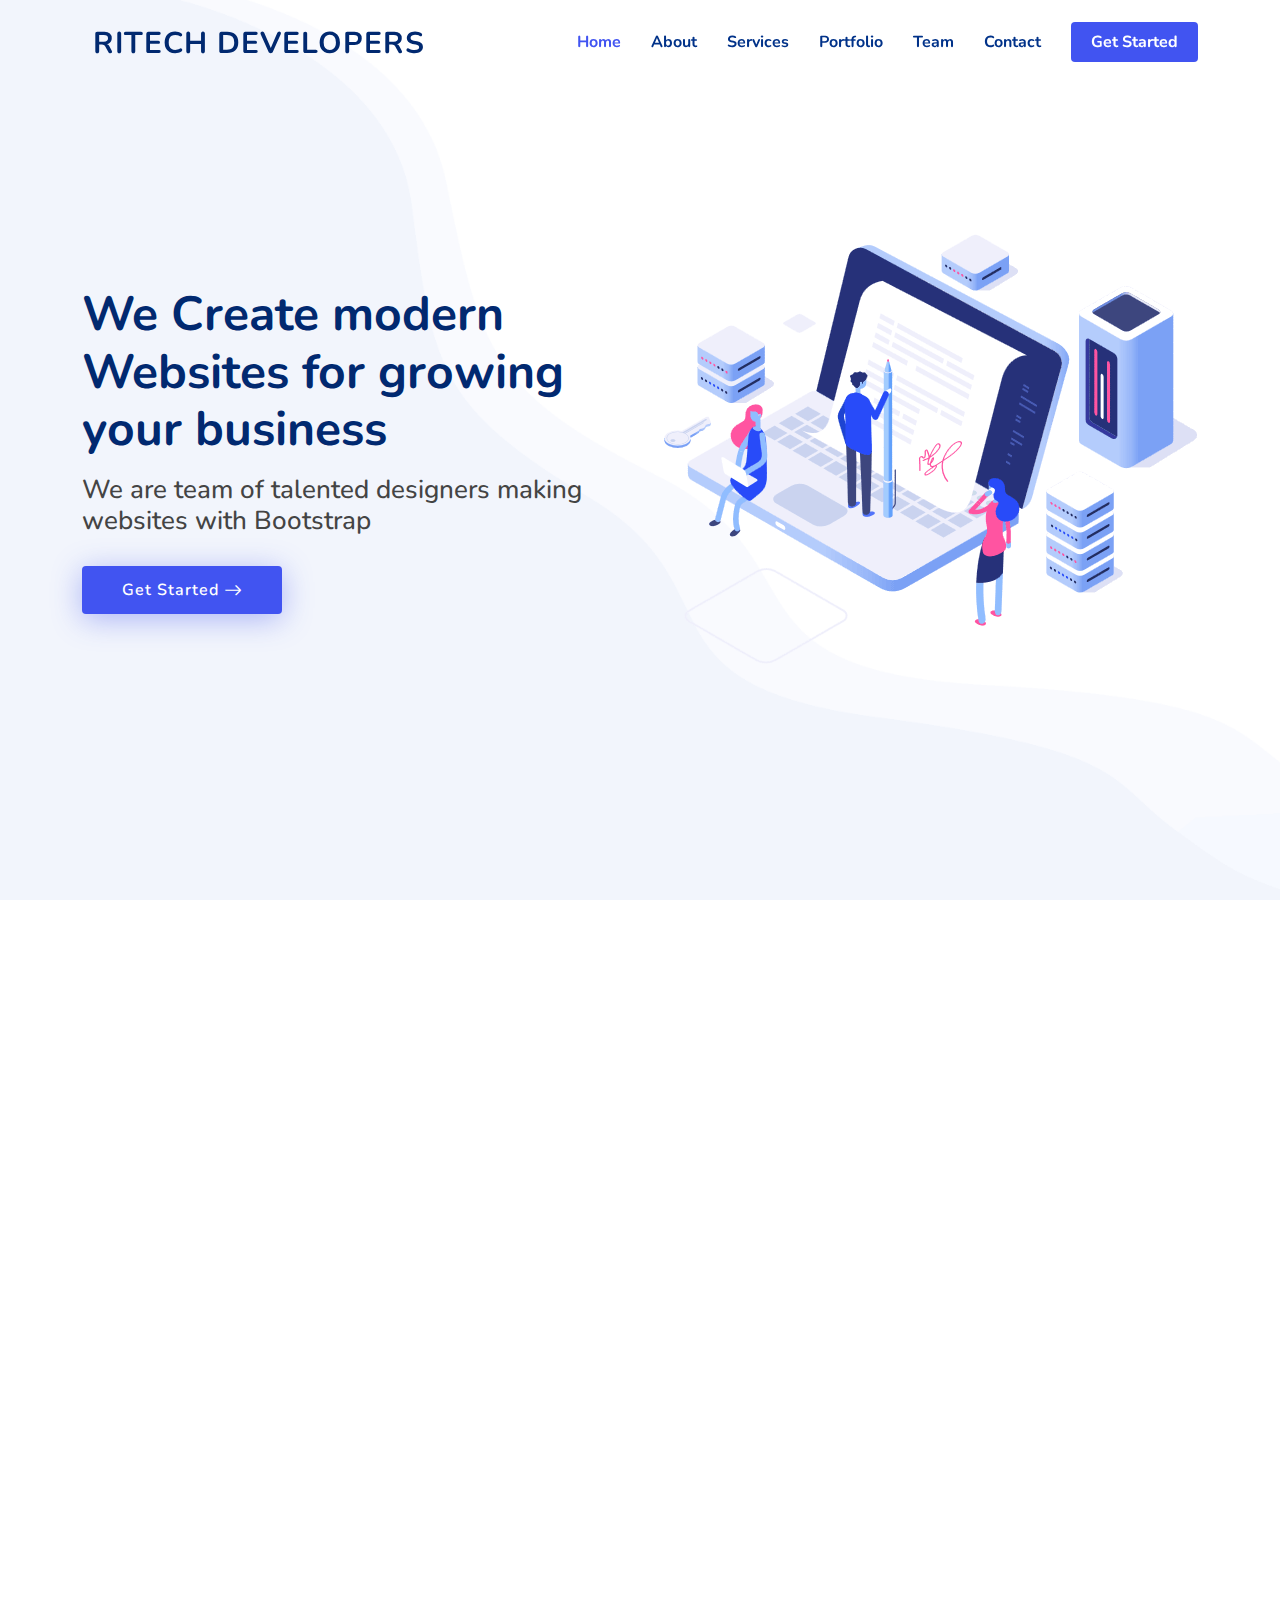
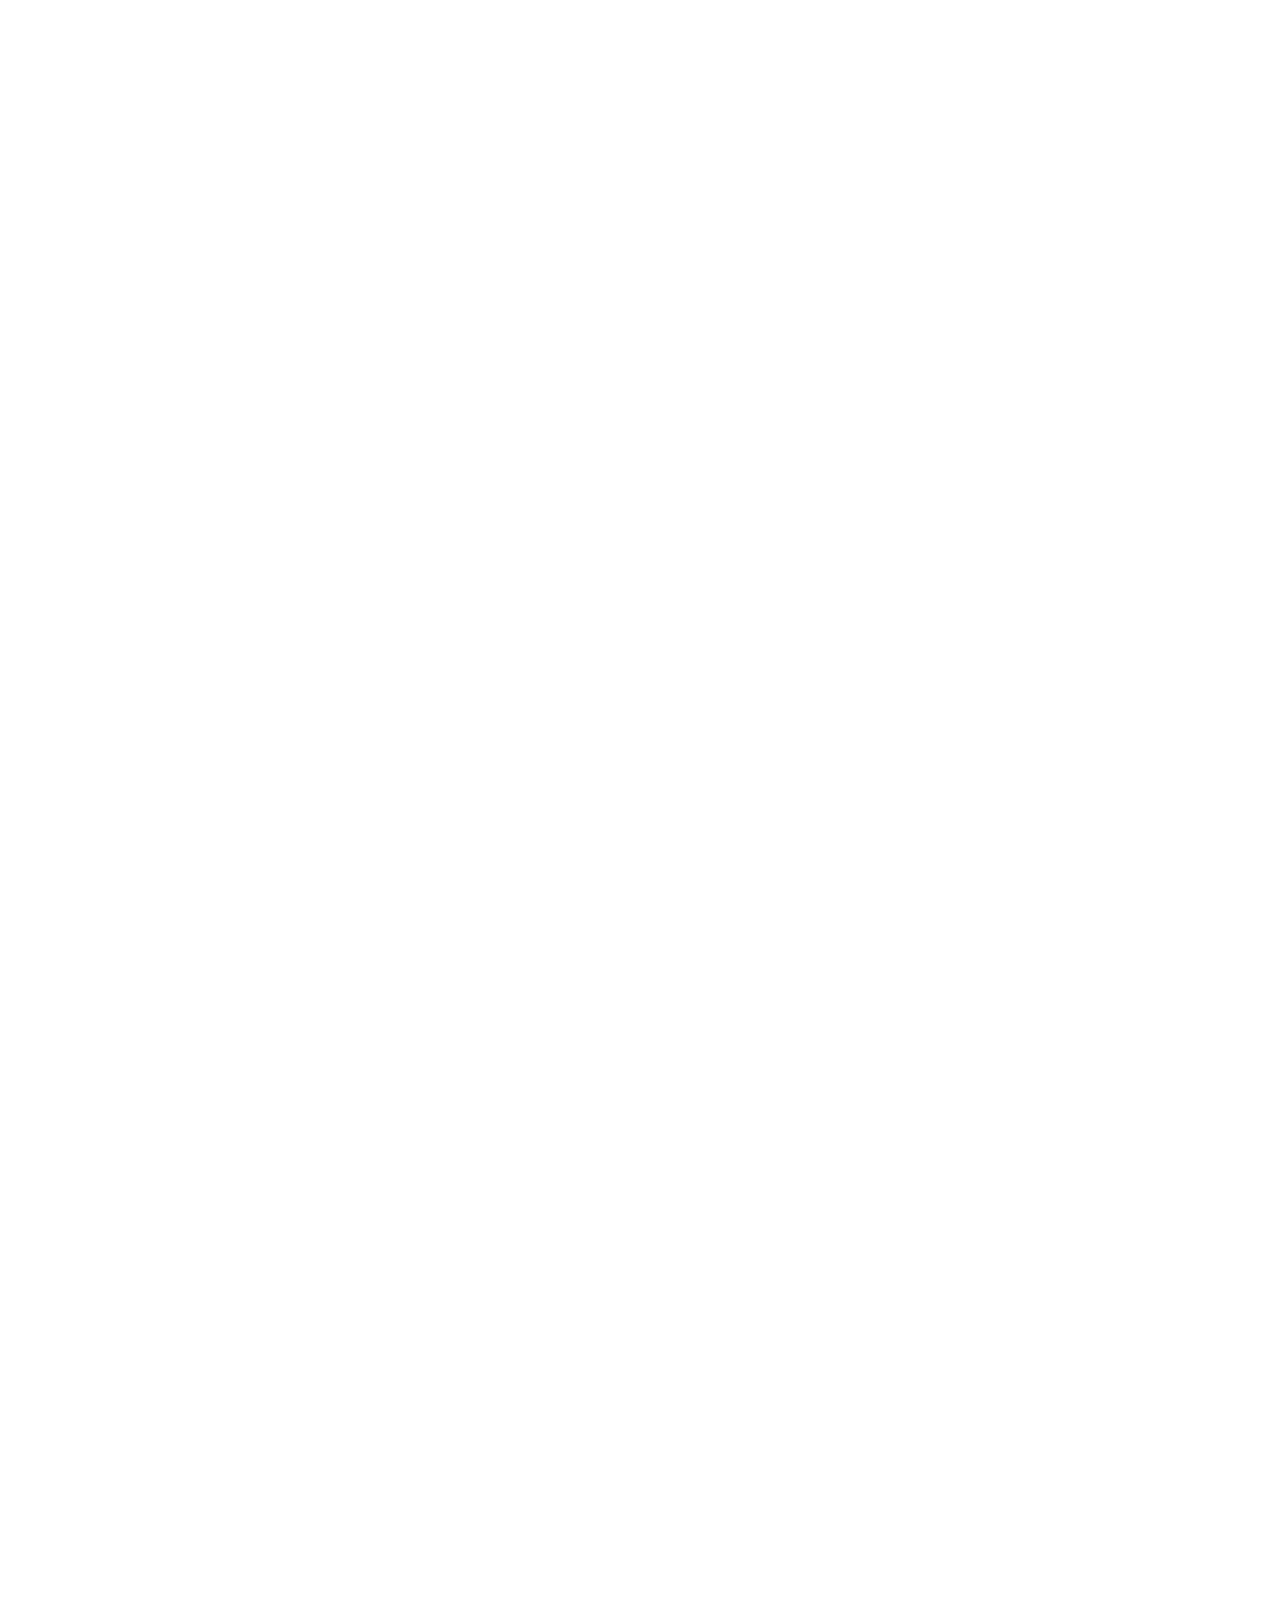
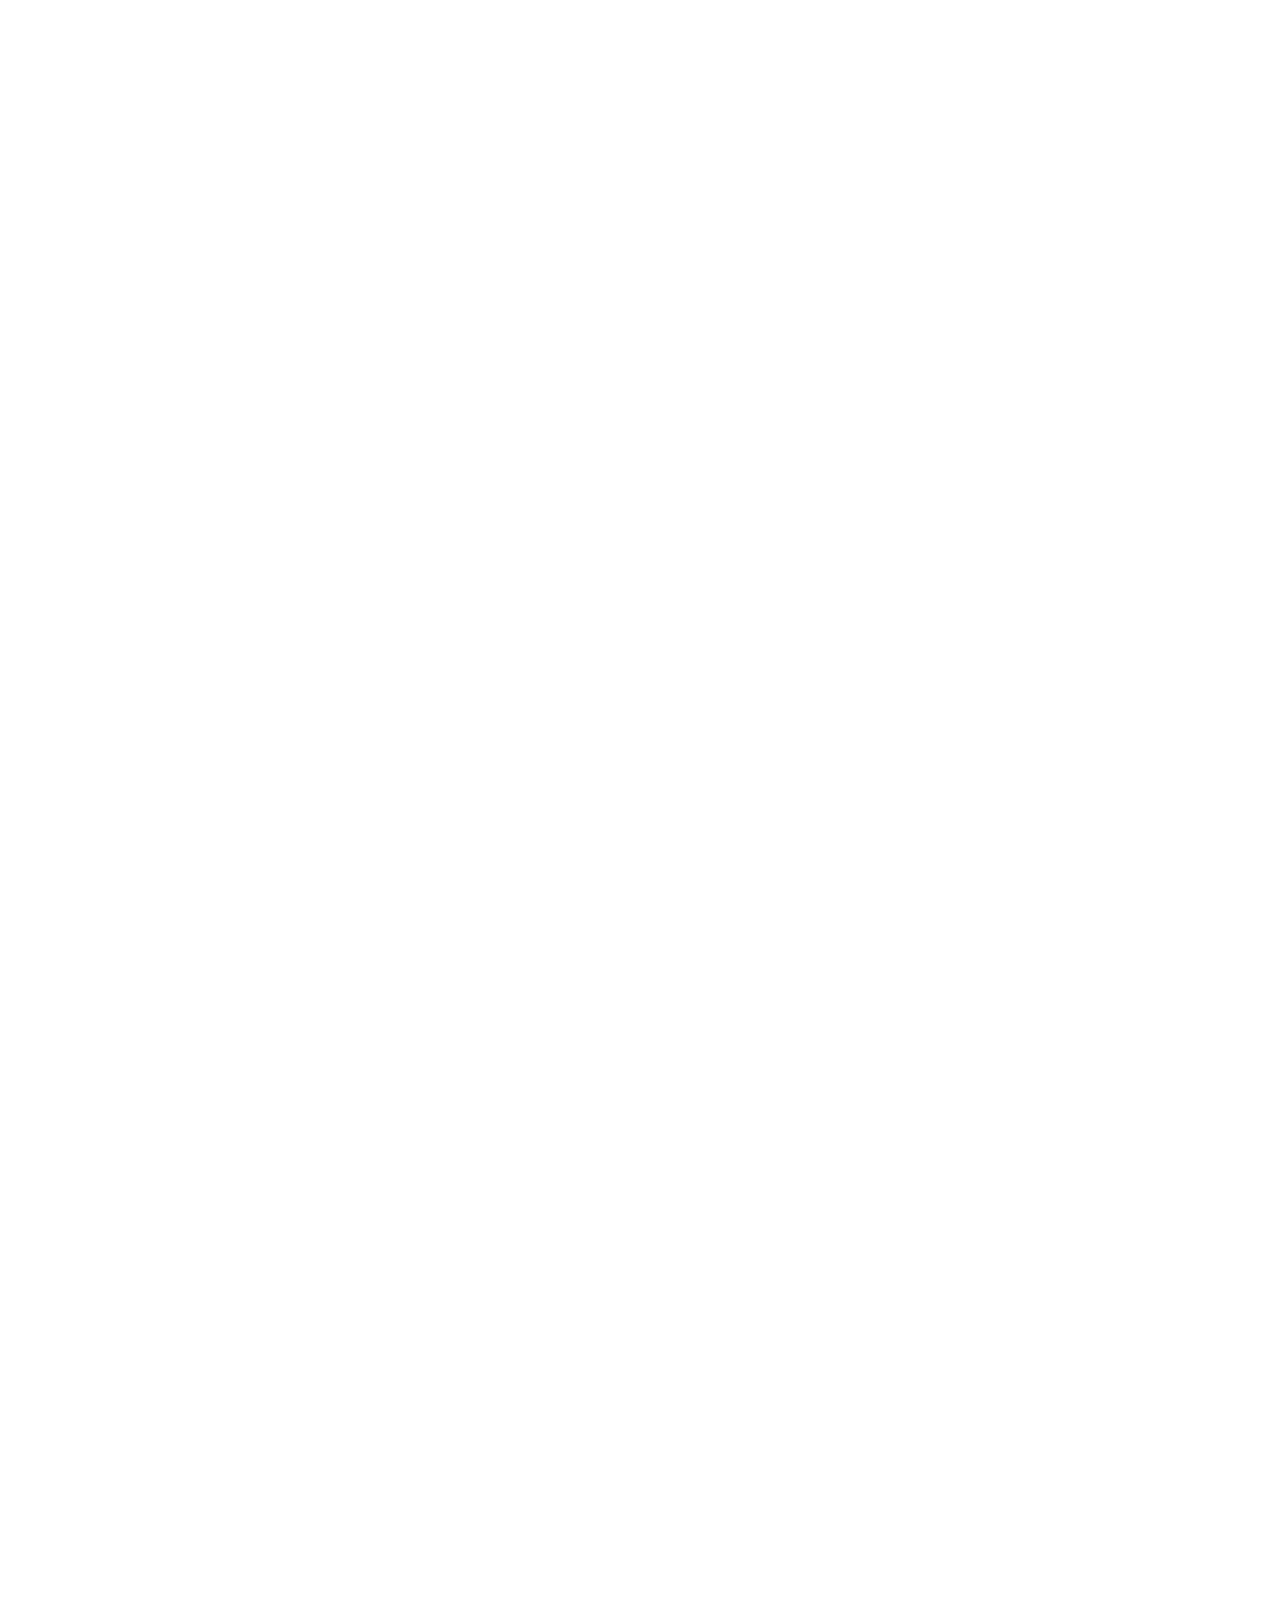
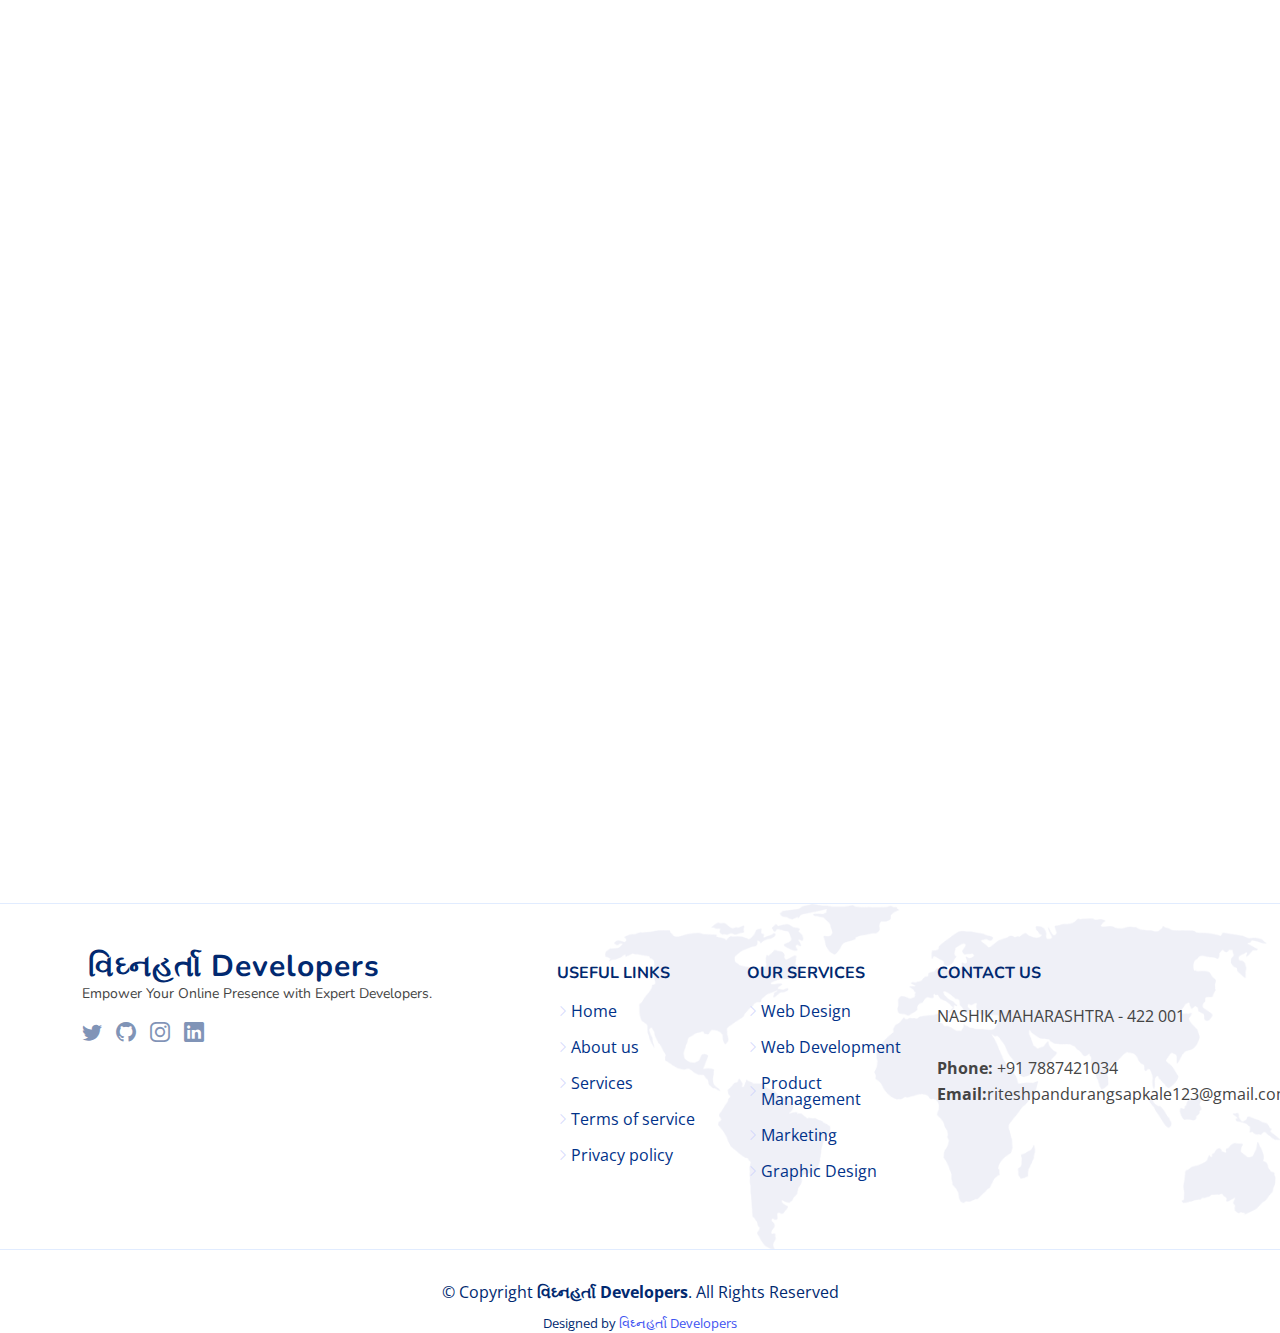
==== commit bf9f0e8e: "Update index.html" ====
--- a/index.html
+++ b/index.html
@@ -5,7 +5,7 @@
   <meta charset="utf-8">
   <meta content="width=device-width, initial-scale=1.0" name="viewport">
 
-  <title>Vighnaharta Developers</title>
+  <title>RITECH DEV.CO</title>
   <meta content="" name="description">
   <meta content="" name="keywords">
 
@@ -27,13 +27,7 @@
   <!-- Template Main CSS File -->
   <link href="assets/css/style.css" rel="stylesheet">
 
-  <!-- =======================================================
-  * Template Name: FlexStart
-  * Template URL: https://bootstrapmade.com/flexstart-bootstrap-startup-template/
-  * Updated: Mar 17 2024 with Bootstrap v5.3.3
-  * Author: BootstrapMade.com
-  * License: https://bootstrapmade.com/license/
-  ======================================================== -->
+
 </head>
 
 <body>
@@ -44,7 +38,7 @@
 
       <a href="index.html" class="logo d-flex align-items-center">
         <img src="assets/img/—Pngtree—lord ganesha hindu god vector_9169460.png" alt="">
-        <span>વિઘ્નહર્તા Developers </span>
+        <span>RITECH DEVELOPERS </span>
       </a>
 
       <nav id="navbar" class="navbar">
@@ -103,7 +97,7 @@
               <h3>Who We Are</h3>
               <h2>We are Always Ready To Develop & Design your Website </h2>
               <p>
-                Welcome to R Company, your premier partner for innovative website design and development. Specializing in Bootstrap, we deliver responsive, mobile-first websites that are not only visually appealing but also highly functional. Our team of expert designers and developers is dedicated to creating custom solutions that enhance user experience and engagement, ensuring your business stands out in the digital landscape. Let us help you transform your online presence with cutting-edge design and robust development.
+                Welcome to vighnaharta Developers, your premier partner for innovative website design and development. Specializing in Bootstrap, we deliver responsive, mobile-first websites that are not only visually appealing but also highly functional. Our team of expert designers and developers is dedicated to creating custom solutions that enhance user experience and engagement, ensuring your business stands out in the digital landscape. Let us help you transform your online presence with cutting-edge design and robust development.
               </p>
               <div class="text-center text-lg-start">
                 <a href="https://linktr.ee/riteshsapkale" class="btn-read-more d-inline-flex align-items-center justify-content-center align-self-center">
@@ -1182,10 +1176,7 @@
         &copy; Copyright <strong><span>વિઘ્નહર્તા Developers</span></strong>. All Rights Reserved
       </div>
       <div class="credits">
-        <!-- All the links in the footer should remain intact. -->
-        <!-- You can delete the links only if you purchased the pro version. -->
-        <!-- Licensing information: https://bootstrapmade.com/license/ -->
-        <!-- Purchase the pro version with working PHP/AJAX contact form: https://bootstrapmade.com/flexstart-bootstrap-startup-template/ -->
+
         Designed by <a href="https://code-with-ritesh.netlify.app/">વિઘ્નહર્તા Developers</a>
       </div>
     </div>
@@ -1207,4 +1198,4 @@
 
 </body>
 
-</html>+</html>
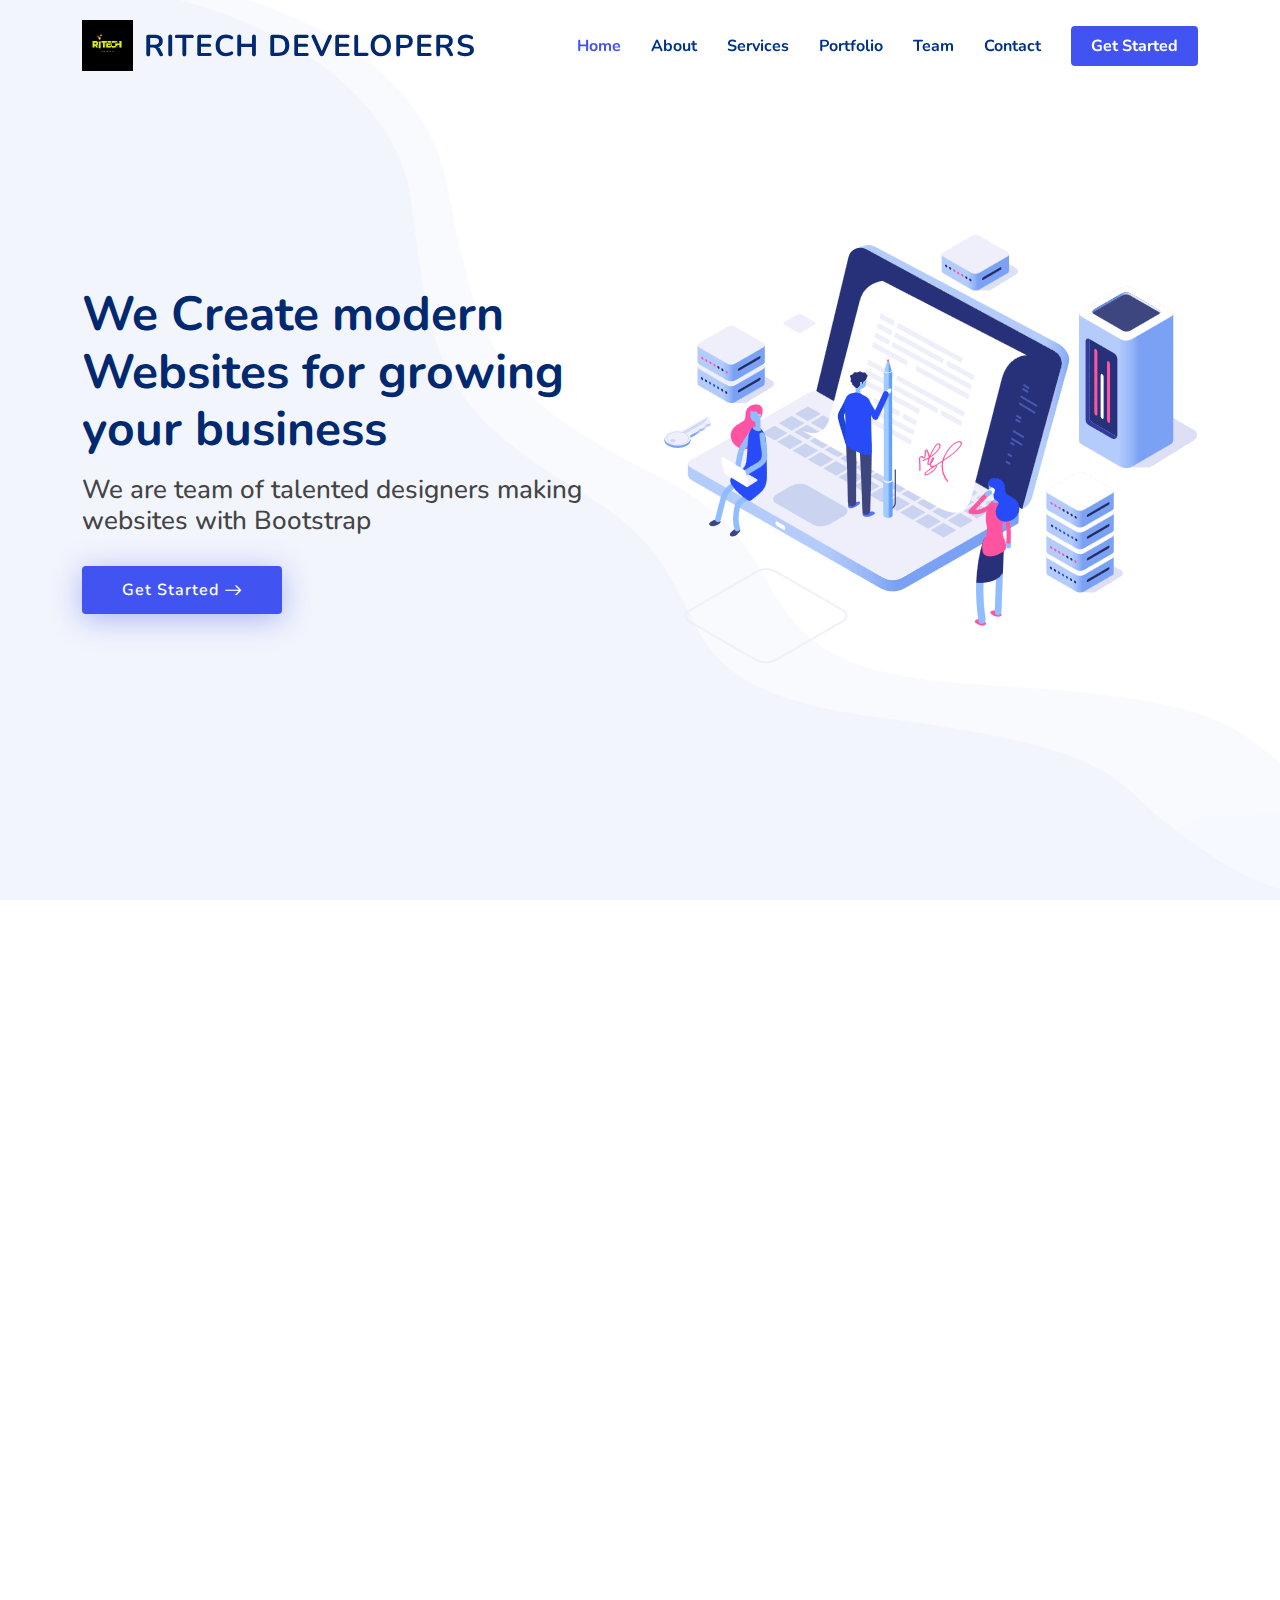
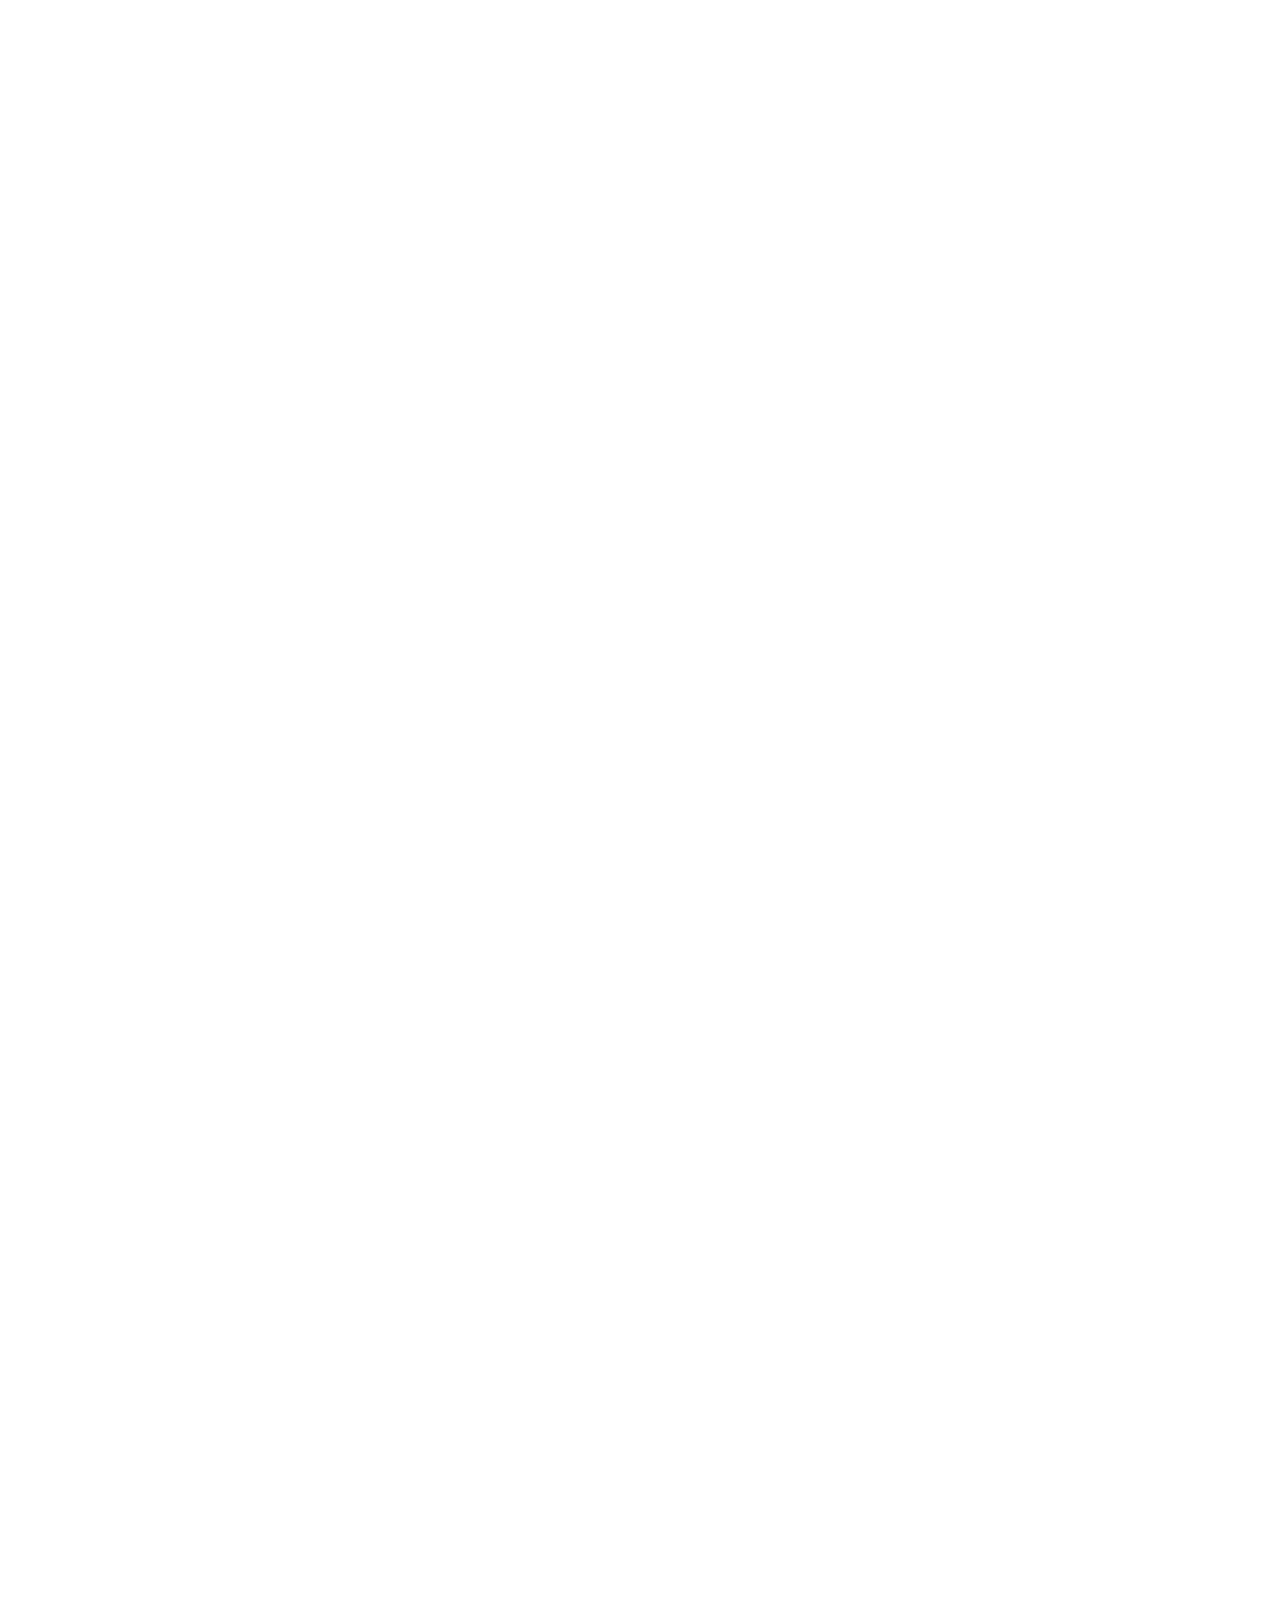
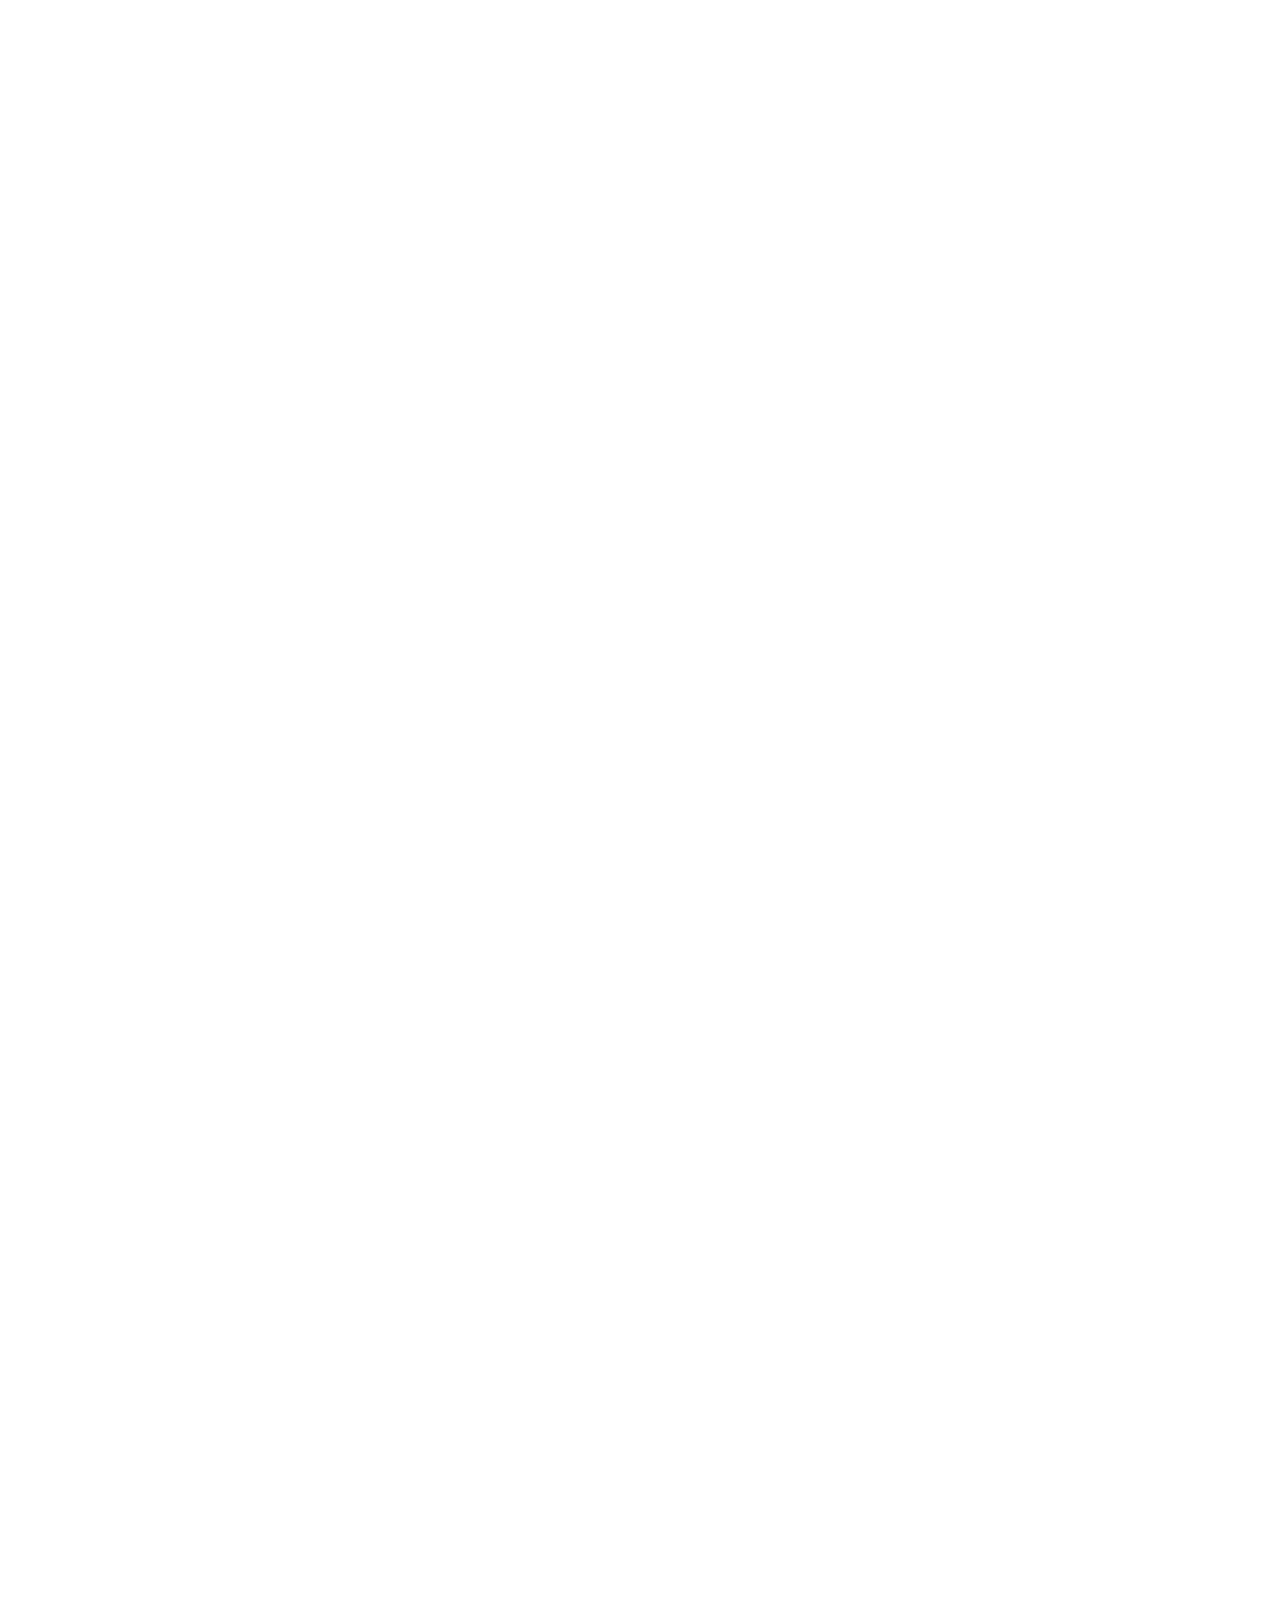
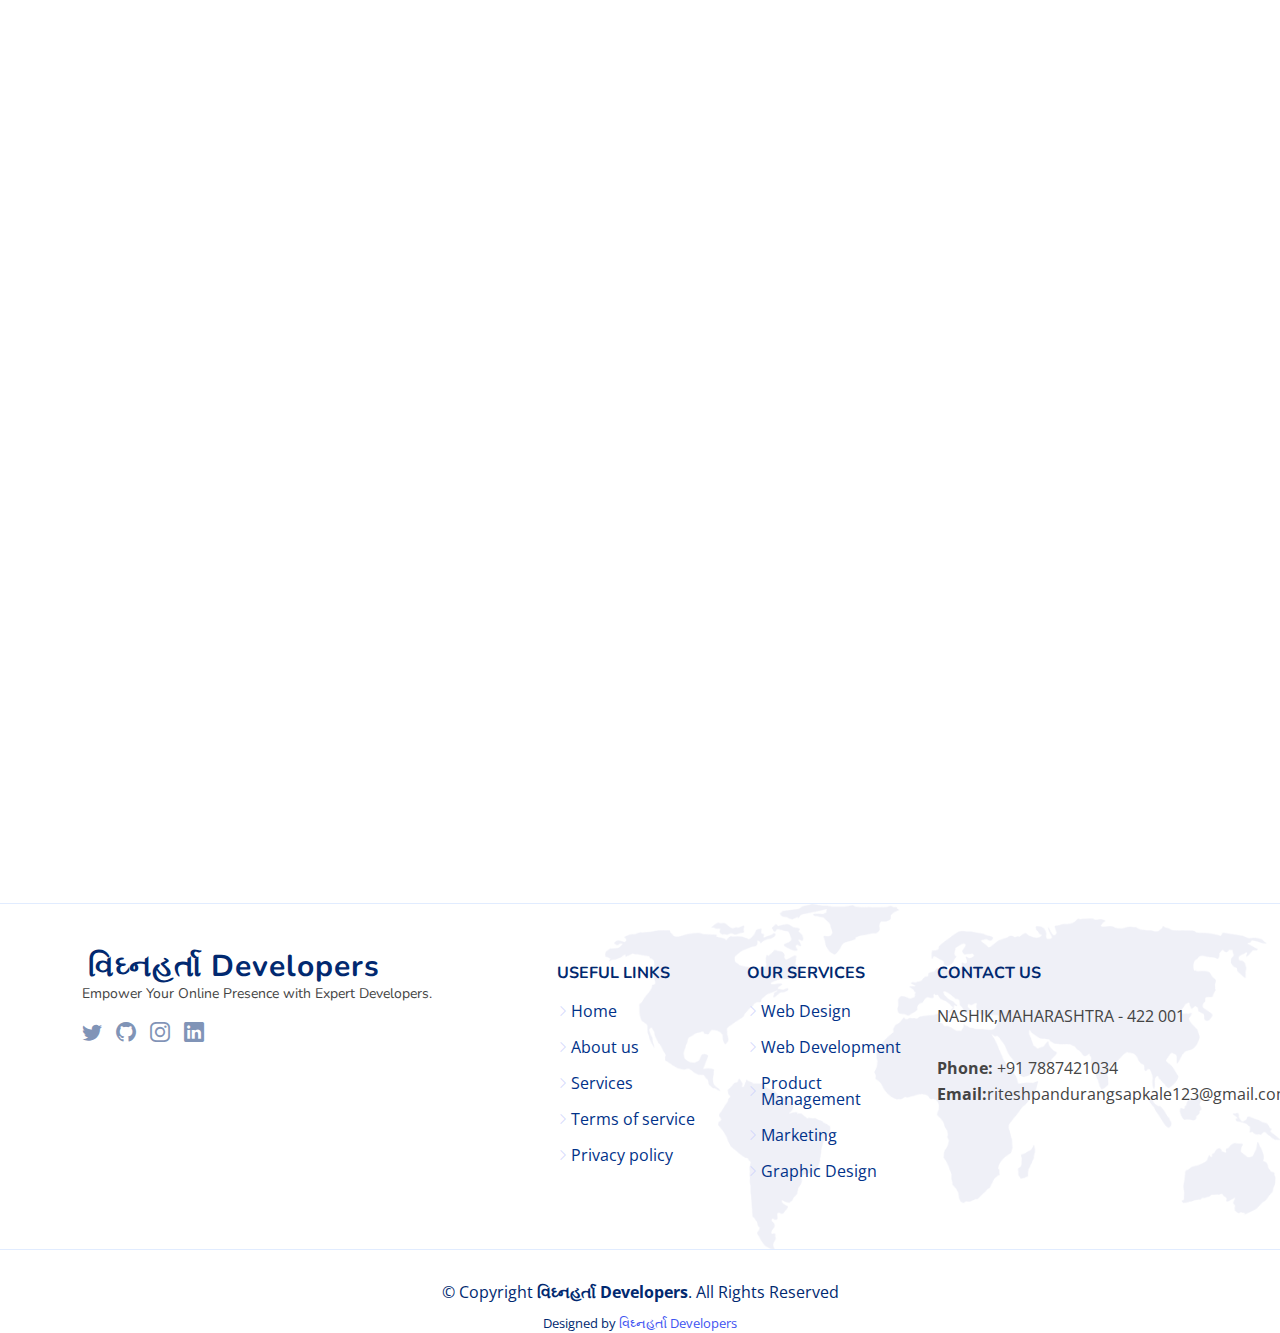
==== commit 4c2c7dc3: "Update index.html" ====
--- a/index.html
+++ b/index.html
@@ -10,8 +10,8 @@
   <meta content="" name="keywords">
 
   <!-- Favicons -->
-  <link href="assets/img/—Pngtree—lord ganesha hindu god vector_9169460.png" rel="icon">
-  <link href="assets/img/—Pngtree—lord ganesha hindu god vector_9169460.png" rel="—Pngtree—lord">
+  <link href="Gold Modern Collection Logo.png" rel="icon">
+  <link href="Gold Modern Collection Logo.png" rel="—Pngtree—lord">
 
   <!-- Google Fonts -->
   <link href="https://fonts.googleapis.com/css?family=Open+Sans:300,300i,400,400i,600,600i,700,700i|Nunito:300,300i,400,400i,600,600i,700,700i|Poppins:300,300i,400,400i,500,500i,600,600i,700,700i" rel="stylesheet">
@@ -37,7 +37,7 @@
     <div class="container-fluid container-xl d-flex align-items-center justify-content-between">
 
       <a href="index.html" class="logo d-flex align-items-center">
-        <img src="assets/img/—Pngtree—lord ganesha hindu god vector_9169460.png" alt="">
+        <img src="assets/img/Gold Modern Collection Logo.png" alt="">
         <span>RITECH DEVELOPERS </span>
       </a>
 
